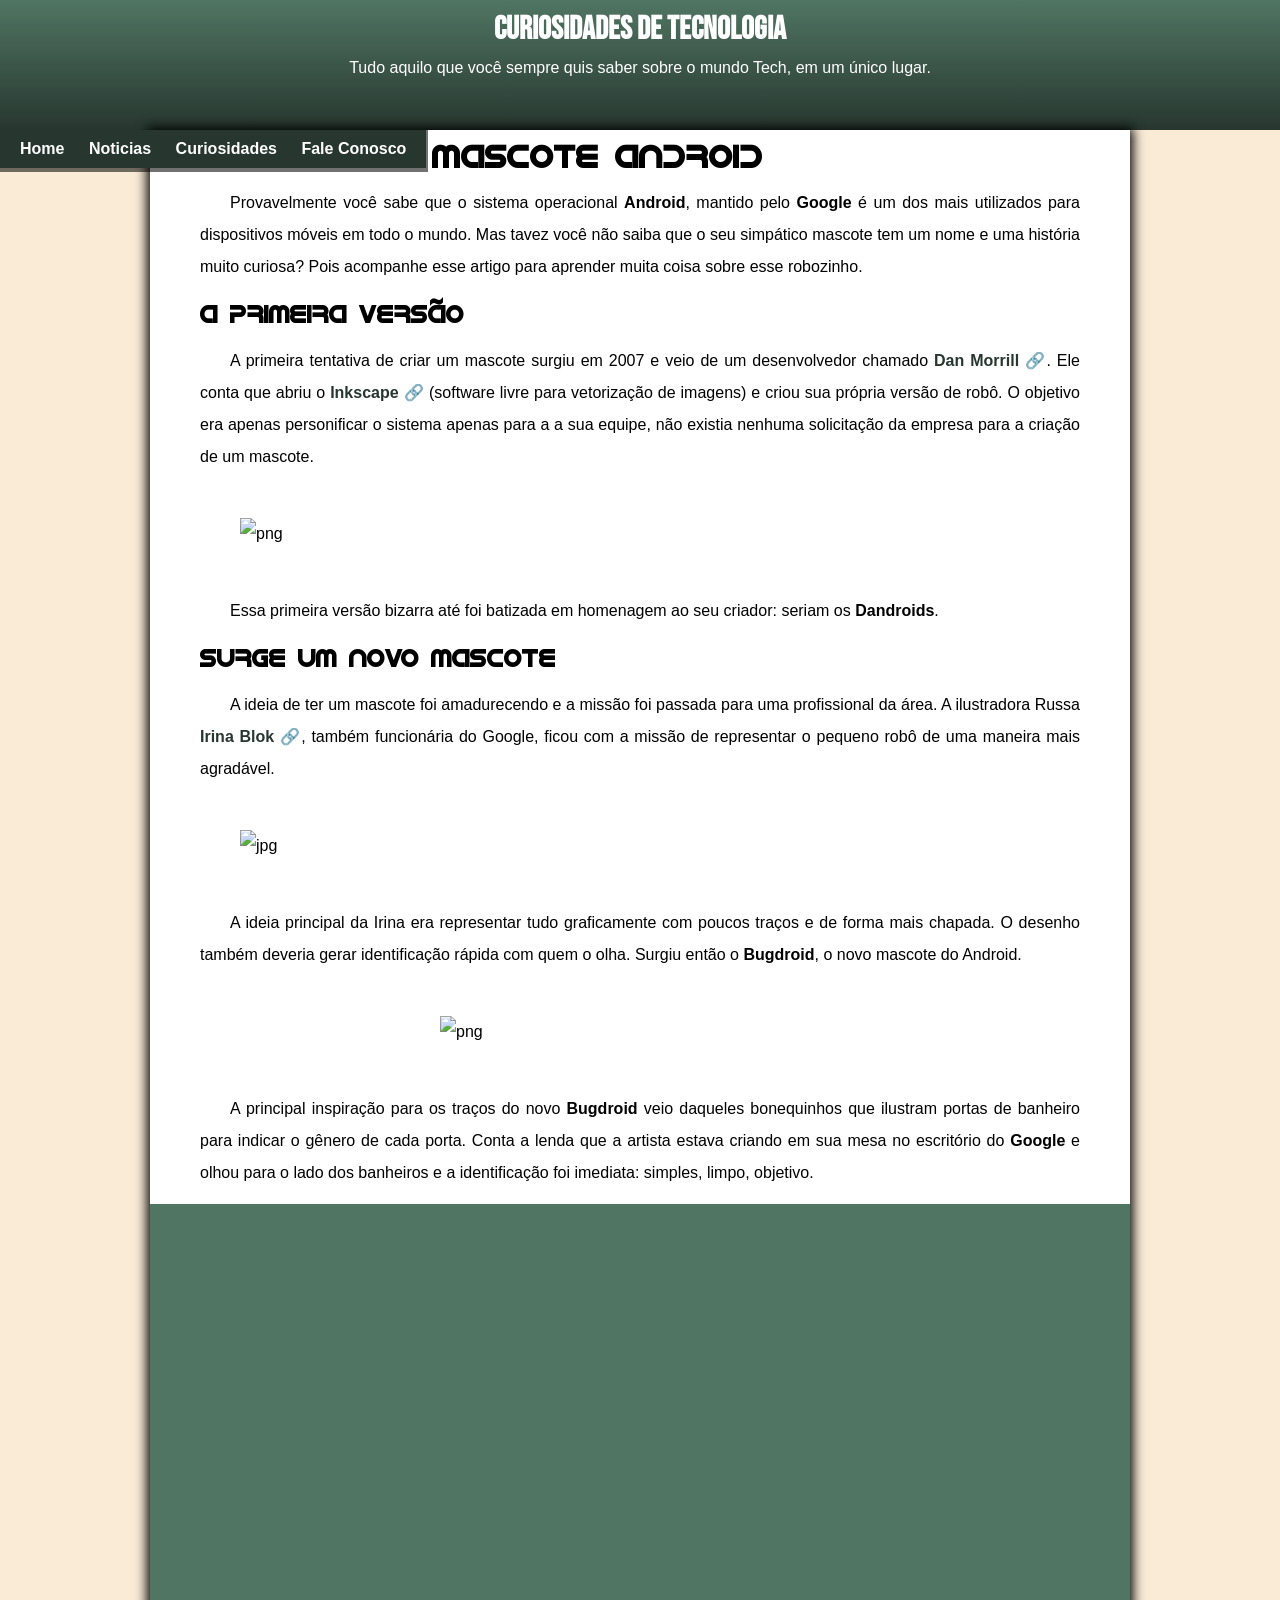
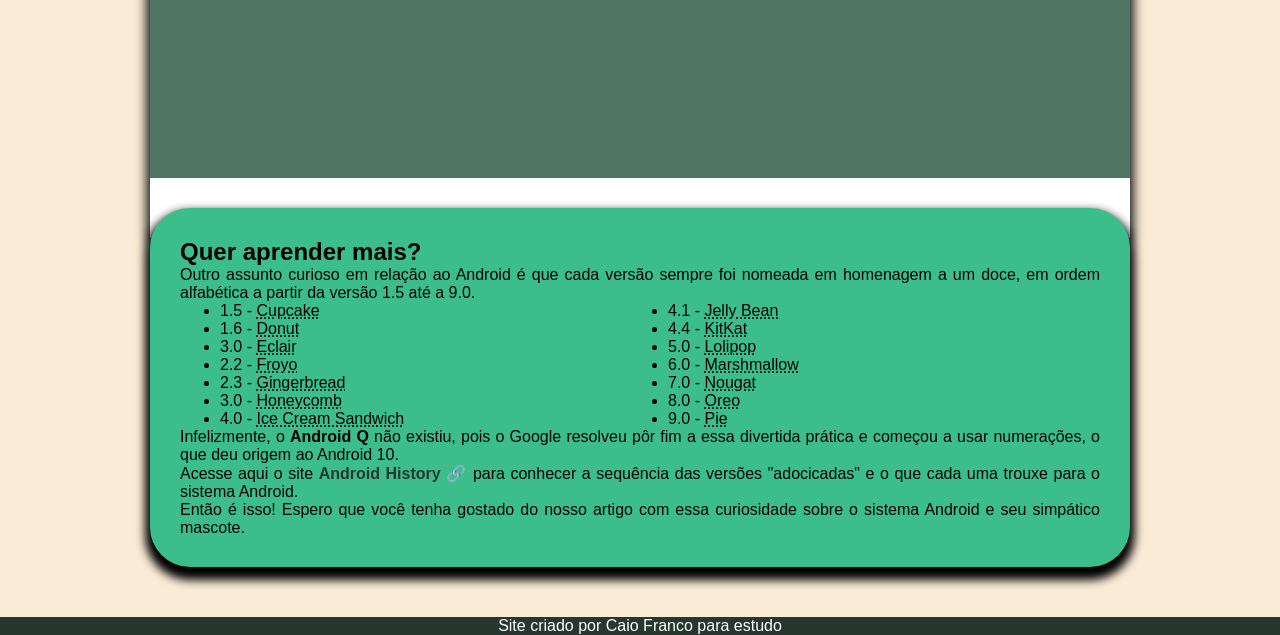
==== index.html @ 75b54a05 "att-to-index" ====
<!DOCTYPE html>
<html lang="pt-br">
<head>
    <meta charset="UTF-8">
    <meta name="viewport" content="width=device-width, initial-scale=1.0">
    <title>Como surgiu o mascote do Android</title>
    <link rel="shortcut icon" href="favicon.ico" type="image/x-icon">
    <link rel="stylesheet" href="estilo/style.css">

</head>
<body>
    <a href=""></a>
    <header>
        <h1>CURIOSIDADES DE TECNOLOGIA</h1>
        
        <p>Tudo aquilo que você sempre quis saber sobre o mundo Tech, em um único lugar.</p>

        
    </header>

    <nav>
        <a href="#">Home</a>
        <a href="#">Noticias</a>
        <a href="#">Curiosidades</a>
        <a href="#">Fale Conosco</a>
    </nav>

    <main>
        <h1>HISTÓRIA DO MASCOTE ANDROID</h1>

        <p>Provavelmente você sabe que o sistema operacional <strong>Android</strong>, mantido pelo <strong>Google</strong> é um dos mais utilizados para dispositivos móveis em todo o mundo. Mas tavez você não saiba que o seu simpático mascote tem um nome e uma história muito curiosa? Pois acompanhe esse artigo para aprender muita coisa sobre esse robozinho.</p>

        <h2>A PRIMEIRA VERSÃO</h2>

        <p>A primeira tentativa de criar um mascote surgiu em 2007 e veio de um desenvolvedor chamado <a href="https://androidcommunity.com/dan-morrill-shows-us-the-android-mascot-that-almost-was-20130103/" target="_blank">Dan Morrill &#x1F517</a>. Ele conta que abriu o <a href="https://inkscape.org/pt-br/" target="_blank">Inkscape &#x1F517</a> (software livre para vetorização de imagens) e criou sua própria versão de robô. O objetivo era apenas personificar o sistema apenas para a a sua equipe, não existia nenhuma solicitação da empresa para a criação de um mascote.</p>

        <img id="dandroid" src="dan-droids.png" alt="png">
        <p>Essa primeira versão bizarra até foi batizada em homenagem ao seu criador: seriam os <strong>Dandroids</strong>.</p>

        <h2>SURGE UM NOVO MASCOTE</h2>

        <p>A ideia de ter um mascote foi amadurecendo e a missão foi passada para uma profissional da área. A ilustradora Russa <a href="https://www.irinablok.com/" target="_blank">Irina Blok &#x1F517</a>, também funcionária do Google, ficou com a missão de representar o pequeno robô de uma maneira mais agradável.</p>

        <img id="irina" src="irina-blok.jpg" alt="jpg">

        <p>A ideia principal da Irina era representar tudo graficamente com poucos traços e de forma mais chapada. O desenho também deveria gerar identificação rápida com quem o olha. Surgiu então o <strong>Bugdroid</strong>, o novo mascote do Android.</p>

        <img id="bugdroid" src="bugdroid.png" alt="png">

        <p>A principal inspiração para os traços do novo <strong>Bugdroid</strong> veio daqueles bonequinhos que ilustram portas de banheiro para indicar o gênero de cada porta. Conta a lenda que a artista estava criando em sua mesa no escritório do <strong>Google</strong> e olhou para o lado dos banheiros e a identificação foi imediata: simples, limpo, objetivo.</p>

        <div class="video">
            <iframe width="560" height="315" src="https://www.youtube.com/embed/l2UDgpLz20M?si=P1Lf-jUc2yl-csrR" title="YouTube video player" frameborder="0" allow="accelerometer; autoplay; clipboard-write; encrypted-media; gyroscope; picture-in-picture; web-share" allowfullscreen></iframe>
        </div>

    </main>

    <aside>
       
        <h1>Quer aprender mais?</h1>

        <p>Outro assunto curioso em relação ao Android é que cada versão sempre foi nomeada em homenagem a um doce, em ordem alfabética a partir da versão 1.5 até a 9.0.</p>

        
        <ul>
            <li>1.5 - <abbr title="Bolo de Copo">Cupcake</abbr></li>
            <li>1.6 - <abbr title="Rosquinha">Donut</abbr></li>
            <li>3.0 - <abbr title="Bomba">Eclair</abbr></li>
            <li>2.2 - <abbr title="Iogurte Congelado">Froyo</abbr></li>
            <li>2.3 - <abbr title="Biscoito de Gengibre">Gingerbread</abbr></li>
            <li>3.0 - <abbr title="Favo de Mel">Honeycomb</abbr></li>
            <li>4.0 - <abbr title="Sanduiche de Sorvete">Ice Cream Sandwich</abbr></li>
            <li>4.1 - <abbr title="Jujuba">Jelly Bean</abbr></li>
            <li>4.4 - <abbr title="KitKat">KitKat</abbr></li>
            <li>5.0 - <abbr title="Pirulito">Lolipop</abbr></li>
            <li>6.0 - <abbr title="Marshmallow">Marshmallow</abbr></li>
            <li>7.0 - <abbr title="Torrone">Nougat</abbr></li>
            <li>8.0 - <abbr title="Oreo">Oreo</abbr></li>
            <li>9.0 - <abbr title="Torta">Pie</abbr></li>
        </ul>

        <p>Infelizmente, o <strong>Android Q</strong> não existiu, pois o Google resolveu pôr fim a essa divertida prática e começou a usar numerações, o que deu origem ao Android 10.
        </p>

        <p>Acesse aqui o site <a href="https://www.android.com/intl/en_uk/" target="_blank">Android History &#x1F517</a> para conhecer a sequência das versões "adocicadas" e o que cada uma trouxe para o sistema Android.</p>
        
    

        <p>Então é isso! Espero que você tenha gostado do nosso artigo com essa curiosidade sobre o sistema Android e seu simpático mascote.</p>
    </aside>

    <footer id="criador">
        <p>Site criado por Caio Franco para estudo</p>
    </footer>
</body>
</html>
---- estilo/style.css ----
@charset "UTF-8";


@import url('https://fonts.googleapis.com/css2?family=Bebas+Neue&display=swap');
@font-face {
    font-family: 'idroid';
    src: url(../fontes/IDroid.otf);
}

:root{
    --cor00: #3BBD8C;
    --cor01: #51A87D;
    --cor02: #507563;
    --cor03: #3A423E;
    --cor04: #27372F;
    --cor05: #faebd7;

    --fonte-padrao: Arial, Verdana, Helvetica, sans-serif;
    --fonte-destaque: 'Bebas Neue', 'cursive';
    --fonte-android: 'idroid', 'cursive';
}

*{
    margin: 0px;
    padding: 0px;
}

body{
    background-color: #faebd7;
    margin: auto;
    font-family: var(--fonte-padrao);
}

header{
    background: linear-gradient(#507563, #27372F);
    margin: 0px;
    padding: 0px;
    height: 130px;
    width: 100%;
    
}

header>h1{
    color: white;
    margin-top: 0px;
    padding: 10px;
    font-family: var(--fonte-destaque);
    text-align: center;
}

header>p{
    color: white;
    text-align: center;
}

nav{
    
    padding: 10px; 
    margin: 0px;           
    text-align: left;
    background-color: #27372F;
    box-shadow: 0px 2px 0px 2px rgba(0, 0, 0, 0.556);
    position: fixed;
}

nav > a{  
    text-decoration: none;  
    color: white;
    font-weight: bolder;
    padding: 10px;                     
               
}

nav > a:hover{    
    background-color: var(--cor01);
    color: var(--cor04);
    border-radius: 10%;
    transition-duration: .5s;
}

main{
    padding: 10px 50px 30px 50px;
    margin: 0px 150px 0px 150px;
    
    background-color: white;
    box-shadow: 0px 1px 11px 3px black;
    font-size: 1em;
    line-height: 2em;
}

p>a{
    
    color: #27372F;
    text-decoration: none;
    font-weight: bolder;
}

p>a:hover{
    background-color: rgba(0, 0, 0, 0.433);
    color: var(--cor05);
    padding: 2px 6px;
}

main>h1{   
    
    font-family: var(--fonte-android);
}

main>h2{
    
    font-family: 'idroid', Courier, sans-serif;
}

main>p{
    text-indent: 30px;
    margin: 15px 0px;
    text-align: justify;
}

div.video{
    background-color: var(--cor02);    
    margin: 0px -50px 30px -50px;
    padding: 20px;
    padding-bottom: 63%;
    position: relative;
}
div.video > iframe{
    position: absolute;
    top: 5%;
    left: 5%;
    width: 90%;
    height: 90%;
}

#dandroid{
    display: block;
    margin: auto;
}

#irina{
    display: block;
    margin: auto;
}

#bugdroid{
    display: block;
    margin: auto;
    max-width: 400px;
    width: 100%;
}


img{
    padding: 30px;
    max-width: 800px;
    width: 100%;
}

aside{
    background-color: #3BBD8C;    
    margin: -30px 150px 50px 150px;
    padding: 30px;
    border-radius: 40px;
    box-shadow: 0px 8px 10px 5px black;
    text-align: justify;
}

ul{
    padding-left: 40px;
    columns: 2;
}

footer{
    background-color: #27372F;
    color: white;
    text-align: center;
    padding-bottom: 0px ;
    margin-bottom: 0px;
}

footer>p{
    margin-bottom: 0px;
}
 
img{
    max-width: 800px;
    width: 100%;
}
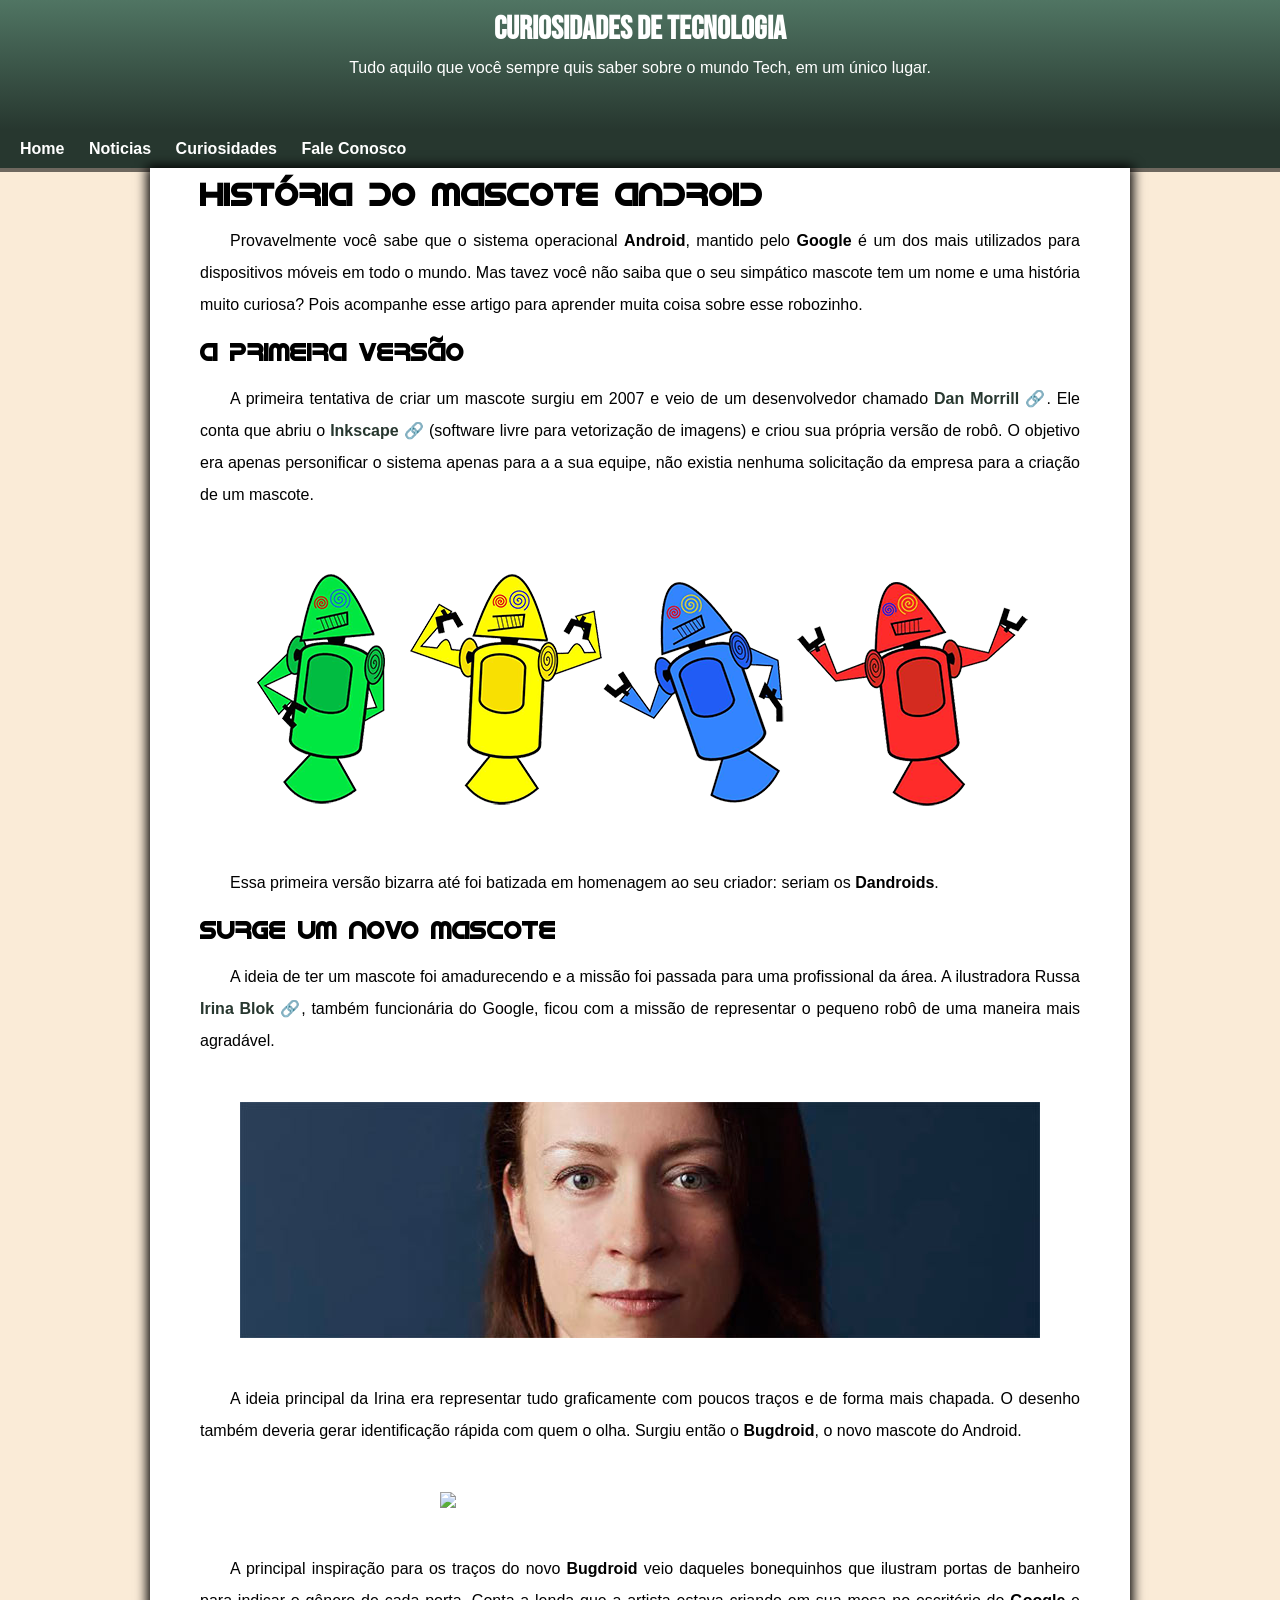
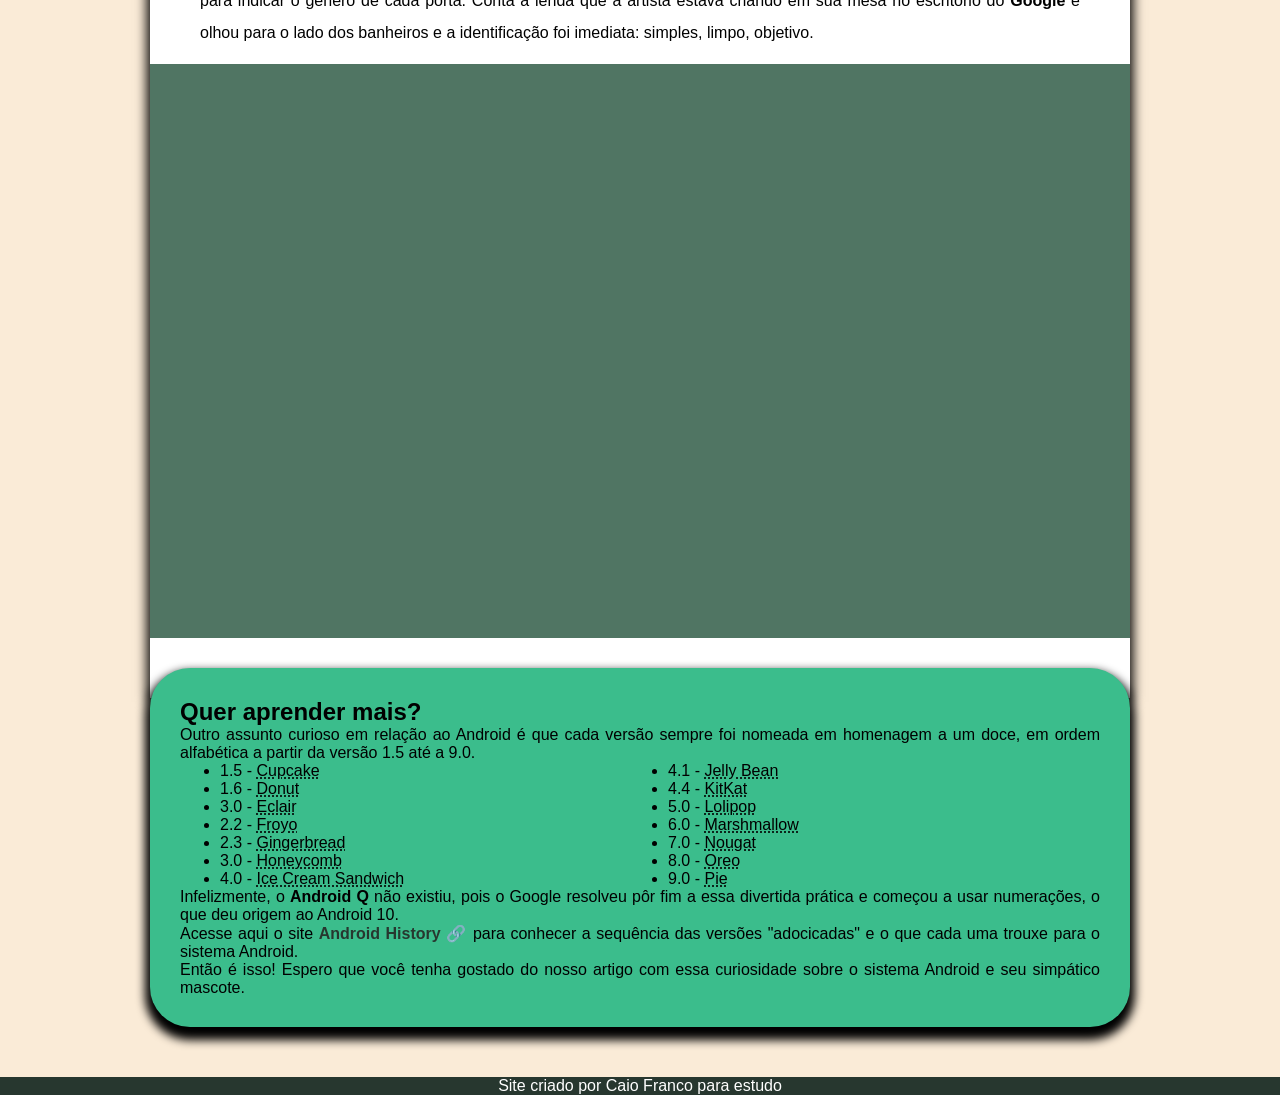
==== commit bde0c843: "att-imagens" ====
--- a/index.html
+++ b/index.html
@@ -4,7 +4,7 @@
     <meta charset="UTF-8">
     <meta name="viewport" content="width=device-width, initial-scale=1.0">
     <title>Como surgiu o mascote do Android</title>
-    <link rel="shortcut icon" href="favicon.ico" type="image/x-icon">
+    <link rel="shortcut icon" href="imagens/favicon.ico" type="image/x-icon">
     <link rel="stylesheet" href="estilo/style.css">
 
 </head>
@@ -34,18 +34,18 @@
 
         <p>A primeira tentativa de criar um mascote surgiu em 2007 e veio de um desenvolvedor chamado <a href="https://androidcommunity.com/dan-morrill-shows-us-the-android-mascot-that-almost-was-20130103/" target="_blank">Dan Morrill &#x1F517</a>. Ele conta que abriu o <a href="https://inkscape.org/pt-br/" target="_blank">Inkscape &#x1F517</a> (software livre para vetorização de imagens) e criou sua própria versão de robô. O objetivo era apenas personificar o sistema apenas para a a sua equipe, não existia nenhuma solicitação da empresa para a criação de um mascote.</p>
 
-        <img id="dandroid" src="dan-droids.png" alt="png">
+        <img id="dandroid" src="imagens/dan-droids.png" alt="png">
         <p>Essa primeira versão bizarra até foi batizada em homenagem ao seu criador: seriam os <strong>Dandroids</strong>.</p>
 
         <h2>SURGE UM NOVO MASCOTE</h2>
 
         <p>A ideia de ter um mascote foi amadurecendo e a missão foi passada para uma profissional da área. A ilustradora Russa <a href="https://www.irinablok.com/" target="_blank">Irina Blok &#x1F517</a>, também funcionária do Google, ficou com a missão de representar o pequeno robô de uma maneira mais agradável.</p>
 
-        <img id="irina" src="irina-blok.jpg" alt="jpg">
+        <img id="irina" src="imagens/irina-blok.jpg" alt="jpg">
 
         <p>A ideia principal da Irina era representar tudo graficamente com poucos traços e de forma mais chapada. O desenho também deveria gerar identificação rápida com quem o olha. Surgiu então o <strong>Bugdroid</strong>, o novo mascote do Android.</p>
 
-        <img id="bugdroid" src="bugdroid.png" alt="png">
+        <img id="bugdroid" src="imagens/bugdroid.png alt="png">
 
         <p>A principal inspiração para os traços do novo <strong>Bugdroid</strong> veio daqueles bonequinhos que ilustram portas de banheiro para indicar o gênero de cada porta. Conta a lenda que a artista estava criando em sua mesa no escritório do <strong>Google</strong> e olhou para o lado dos banheiros e a identificação foi imediata: simples, limpo, objetivo.</p>
 
--- a/estilo/style.css
+++ b/estilo/style.css
@@ -60,7 +60,7 @@
     text-align: left;
     background-color: #27372F;
     box-shadow: 0px 2px 0px 2px rgba(0, 0, 0, 0.556);
-    position: fixed;
+    
 }
 
 nav > a{  
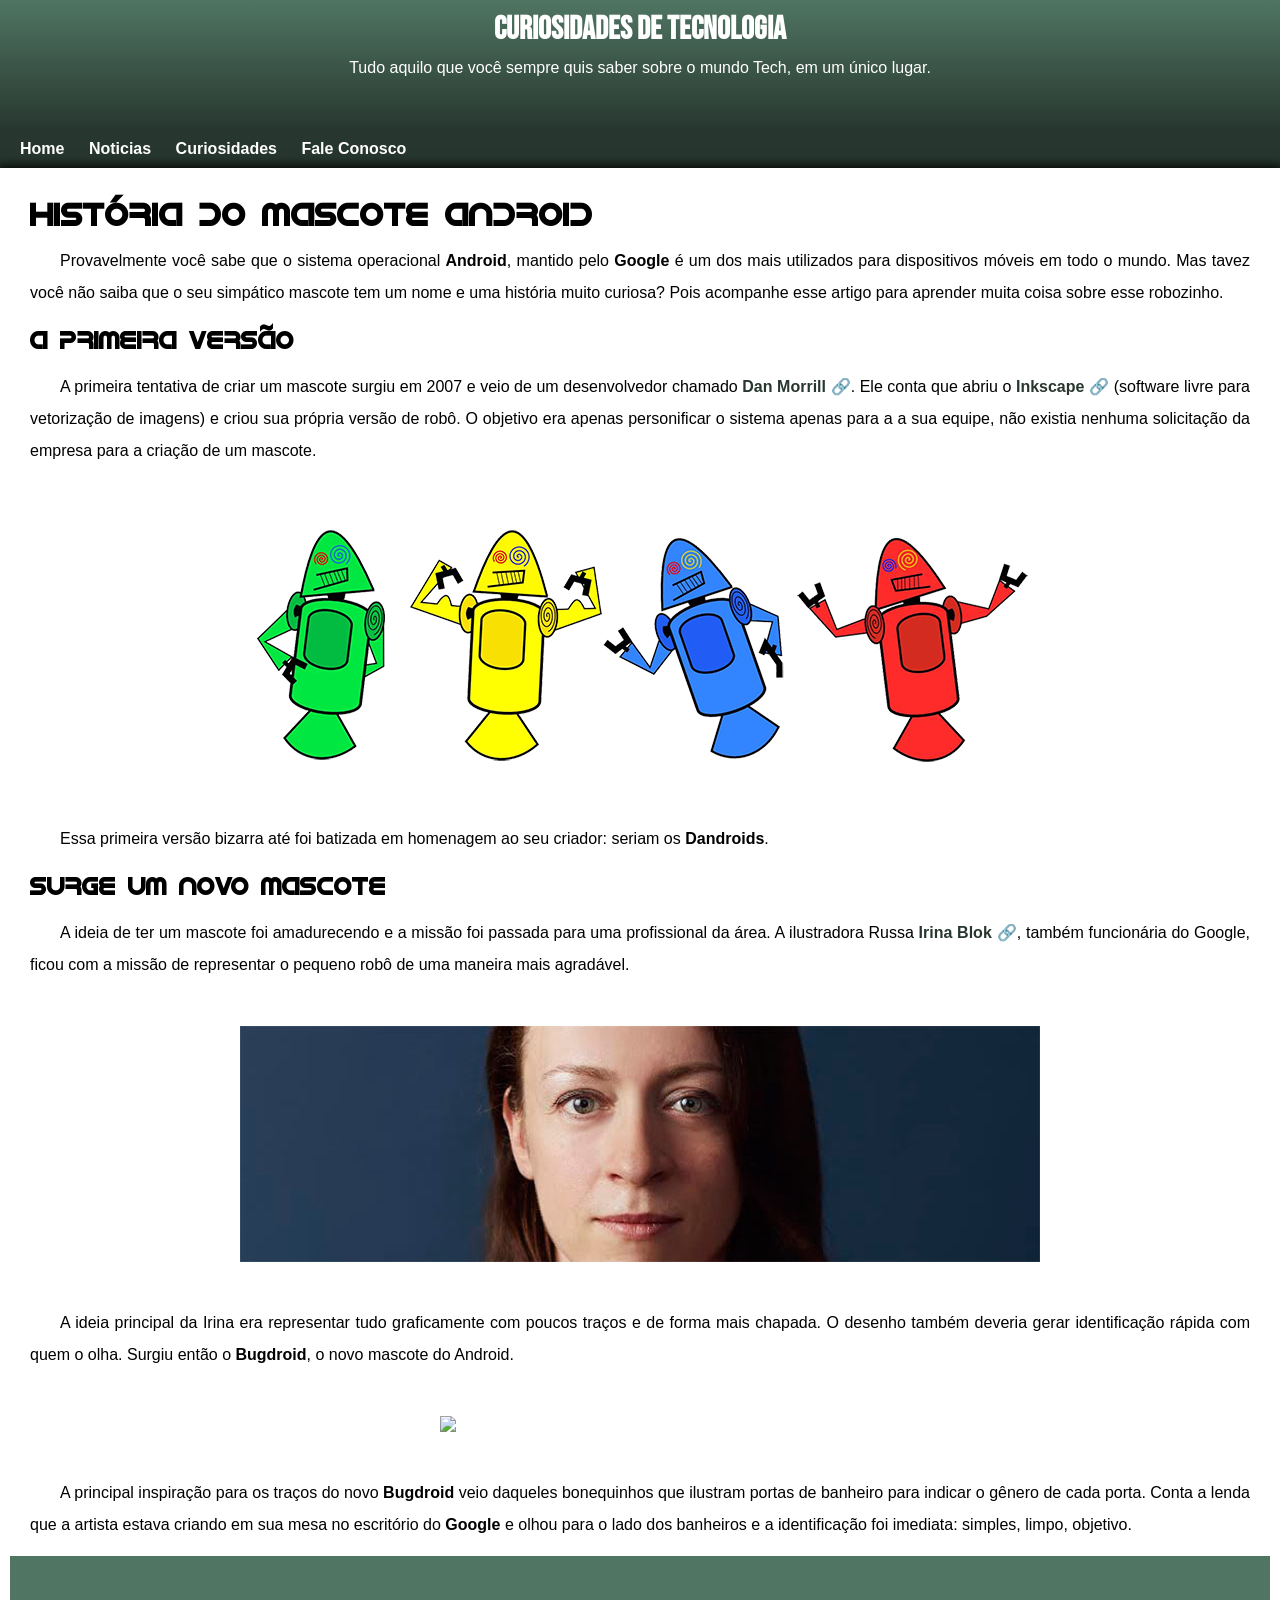
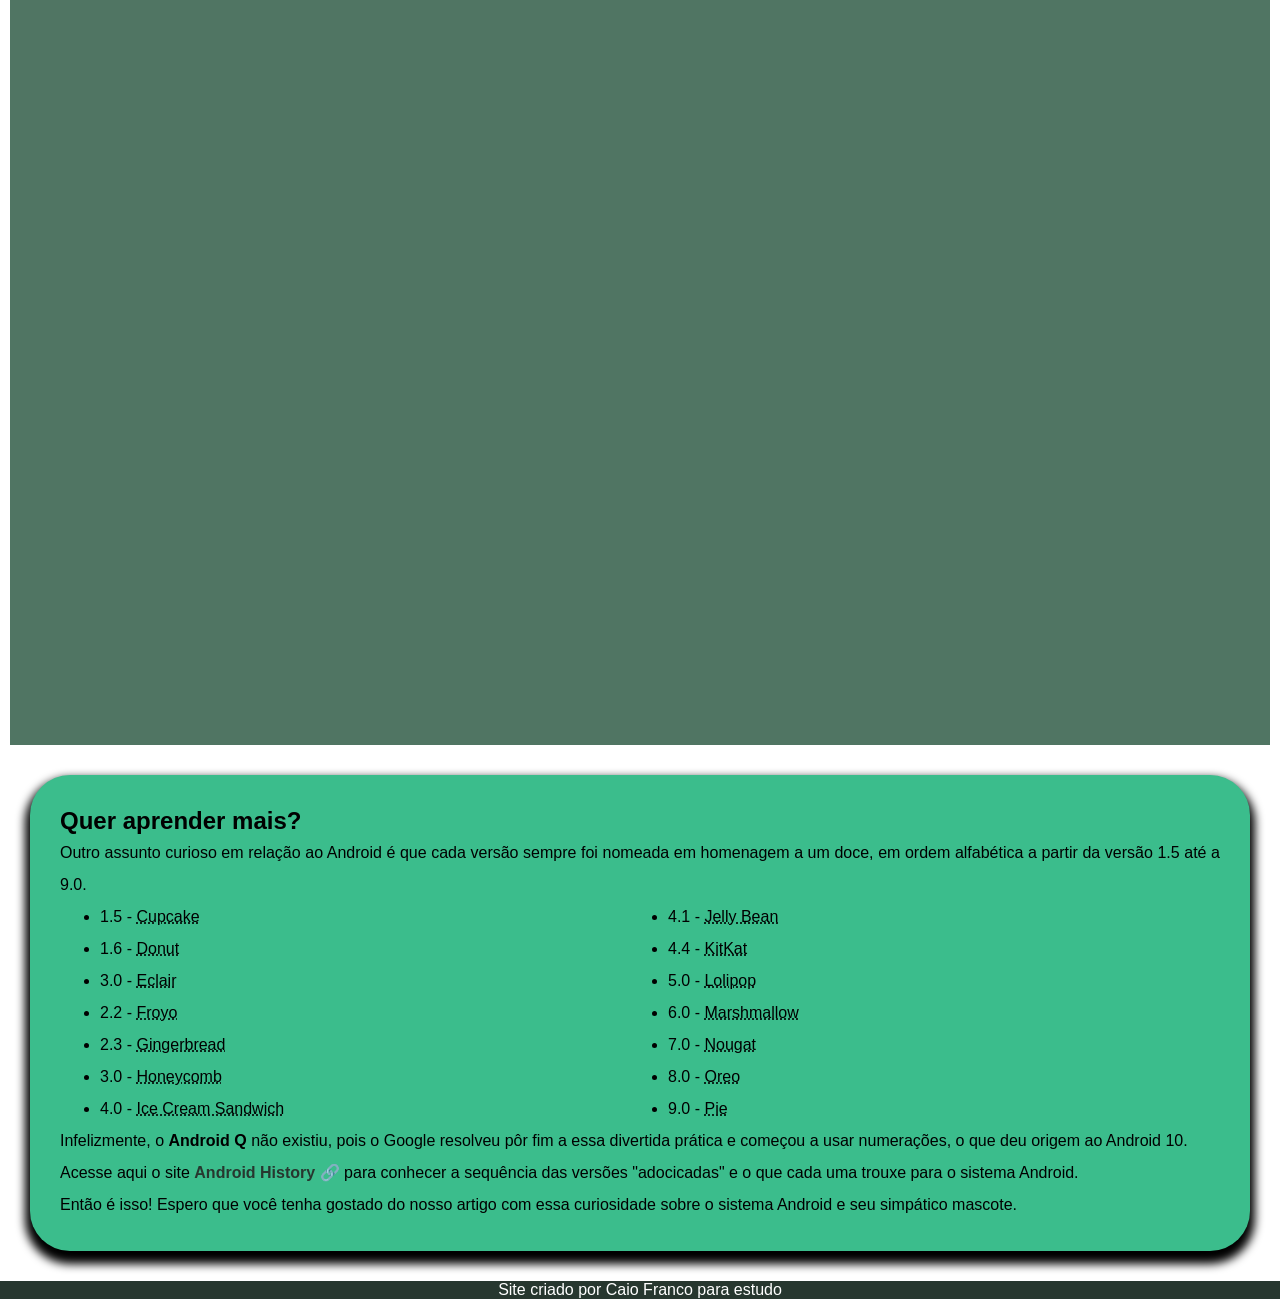
==== commit 859bd5e6: "att-responsividade" ====
--- a/index.html
+++ b/index.html
@@ -53,42 +53,41 @@
             <iframe width="560" height="315" src="https://www.youtube.com/embed/l2UDgpLz20M?si=P1Lf-jUc2yl-csrR" title="YouTube video player" frameborder="0" allow="accelerometer; autoplay; clipboard-write; encrypted-media; gyroscope; picture-in-picture; web-share" allowfullscreen></iframe>
         </div>
 
-    </main>
-
-    <aside>
+        <aside>
        
-        <h1>Quer aprender mais?</h1>
-
-        <p>Outro assunto curioso em relação ao Android é que cada versão sempre foi nomeada em homenagem a um doce, em ordem alfabética a partir da versão 1.5 até a 9.0.</p>
-
-        
-        <ul>
-            <li>1.5 - <abbr title="Bolo de Copo">Cupcake</abbr></li>
-            <li>1.6 - <abbr title="Rosquinha">Donut</abbr></li>
-            <li>3.0 - <abbr title="Bomba">Eclair</abbr></li>
-            <li>2.2 - <abbr title="Iogurte Congelado">Froyo</abbr></li>
-            <li>2.3 - <abbr title="Biscoito de Gengibre">Gingerbread</abbr></li>
-            <li>3.0 - <abbr title="Favo de Mel">Honeycomb</abbr></li>
-            <li>4.0 - <abbr title="Sanduiche de Sorvete">Ice Cream Sandwich</abbr></li>
-            <li>4.1 - <abbr title="Jujuba">Jelly Bean</abbr></li>
-            <li>4.4 - <abbr title="KitKat">KitKat</abbr></li>
-            <li>5.0 - <abbr title="Pirulito">Lolipop</abbr></li>
-            <li>6.0 - <abbr title="Marshmallow">Marshmallow</abbr></li>
-            <li>7.0 - <abbr title="Torrone">Nougat</abbr></li>
-            <li>8.0 - <abbr title="Oreo">Oreo</abbr></li>
-            <li>9.0 - <abbr title="Torta">Pie</abbr></li>
-        </ul>
-
-        <p>Infelizmente, o <strong>Android Q</strong> não existiu, pois o Google resolveu pôr fim a essa divertida prática e começou a usar numerações, o que deu origem ao Android 10.
-        </p>
-
-        <p>Acesse aqui o site <a href="https://www.android.com/intl/en_uk/" target="_blank">Android History &#x1F517</a> para conhecer a sequência das versões "adocicadas" e o que cada uma trouxe para o sistema Android.</p>
+            <h1>Quer aprender mais?</h1>
+    
+            <p>Outro assunto curioso em relação ao Android é que cada versão sempre foi nomeada em homenagem a um doce, em ordem alfabética a partir da versão 1.5 até a 9.0.</p>
+    
+            
+            <ul>
+                <li>1.5 - <abbr title="Bolo de Copo">Cupcake</abbr></li>
+                <li>1.6 - <abbr title="Rosquinha">Donut</abbr></li>
+                <li>3.0 - <abbr title="Bomba">Eclair</abbr></li>
+                <li>2.2 - <abbr title="Iogurte Congelado">Froyo</abbr></li>
+                <li>2.3 - <abbr title="Biscoito de Gengibre">Gingerbread</abbr></li>
+                <li>3.0 - <abbr title="Favo de Mel">Honeycomb</abbr></li>
+                <li>4.0 - <abbr title="Sanduiche de Sorvete">Ice Cream Sandwich</abbr></li>
+                <li>4.1 - <abbr title="Jujuba">Jelly Bean</abbr></li>
+                <li>4.4 - <abbr title="KitKat">KitKat</abbr></li>
+                <li>5.0 - <abbr title="Pirulito">Lolipop</abbr></li>
+                <li>6.0 - <abbr title="Marshmallow">Marshmallow</abbr></li>
+                <li>7.0 - <abbr title="Torrone">Nougat</abbr></li>
+                <li>8.0 - <abbr title="Oreo">Oreo</abbr></li>
+                <li>9.0 - <abbr title="Torta">Pie</abbr></li>
+            </ul>
+    
+            <p>Infelizmente, o <strong>Android Q</strong> não existiu, pois o Google resolveu pôr fim a essa divertida prática e começou a usar numerações, o que deu origem ao Android 10.
+            </p>
+    
+            <p>Acesse aqui o site <a href="https://www.android.com/intl/en_uk/" target="_blank">Android History &#x1F517</a> para conhecer a sequência das versões "adocicadas" e o que cada uma trouxe para o sistema Android.</p>
+            
         
     
-
-        <p>Então é isso! Espero que você tenha gostado do nosso artigo com essa curiosidade sobre o sistema Android e seu simpático mascote.</p>
-    </aside>
-
+            <p>Então é isso! Espero que você tenha gostado do nosso artigo com essa curiosidade sobre o sistema Android e seu simpático mascote.</p>
+        </aside>
+    </main>
+    
     <footer id="criador">
         <p>Site criado por Caio Franco para estudo</p>
     </footer>
--- a/estilo/style.css
+++ b/estilo/style.css
@@ -79,8 +79,10 @@
 }
 
 main{
-    padding: 10px 50px 30px 50px;
-    margin: 0px 150px 0px 150px;
+    min-width: 300px;
+    max-width: 1500px;
+    margin: auto;
+    padding: 30px;
     
     background-color: white;
     box-shadow: 0px 1px 11px 3px black;
@@ -119,7 +121,7 @@
 
 div.video{
     background-color: var(--cor02);    
-    margin: 0px -50px 30px -50px;
+    margin: 0px -20px 30px -20px;
     padding: 20px;
     padding-bottom: 63%;
     position: relative;
@@ -158,7 +160,9 @@
 
 aside{
     background-color: #3BBD8C;    
-    margin: -30px 150px 50px 150px;
+    min-width: 300px;
+    max-width: 1500px;
+    margin: auto;
     padding: 30px;
     border-radius: 40px;
     box-shadow: 0px 8px 10px 5px black;
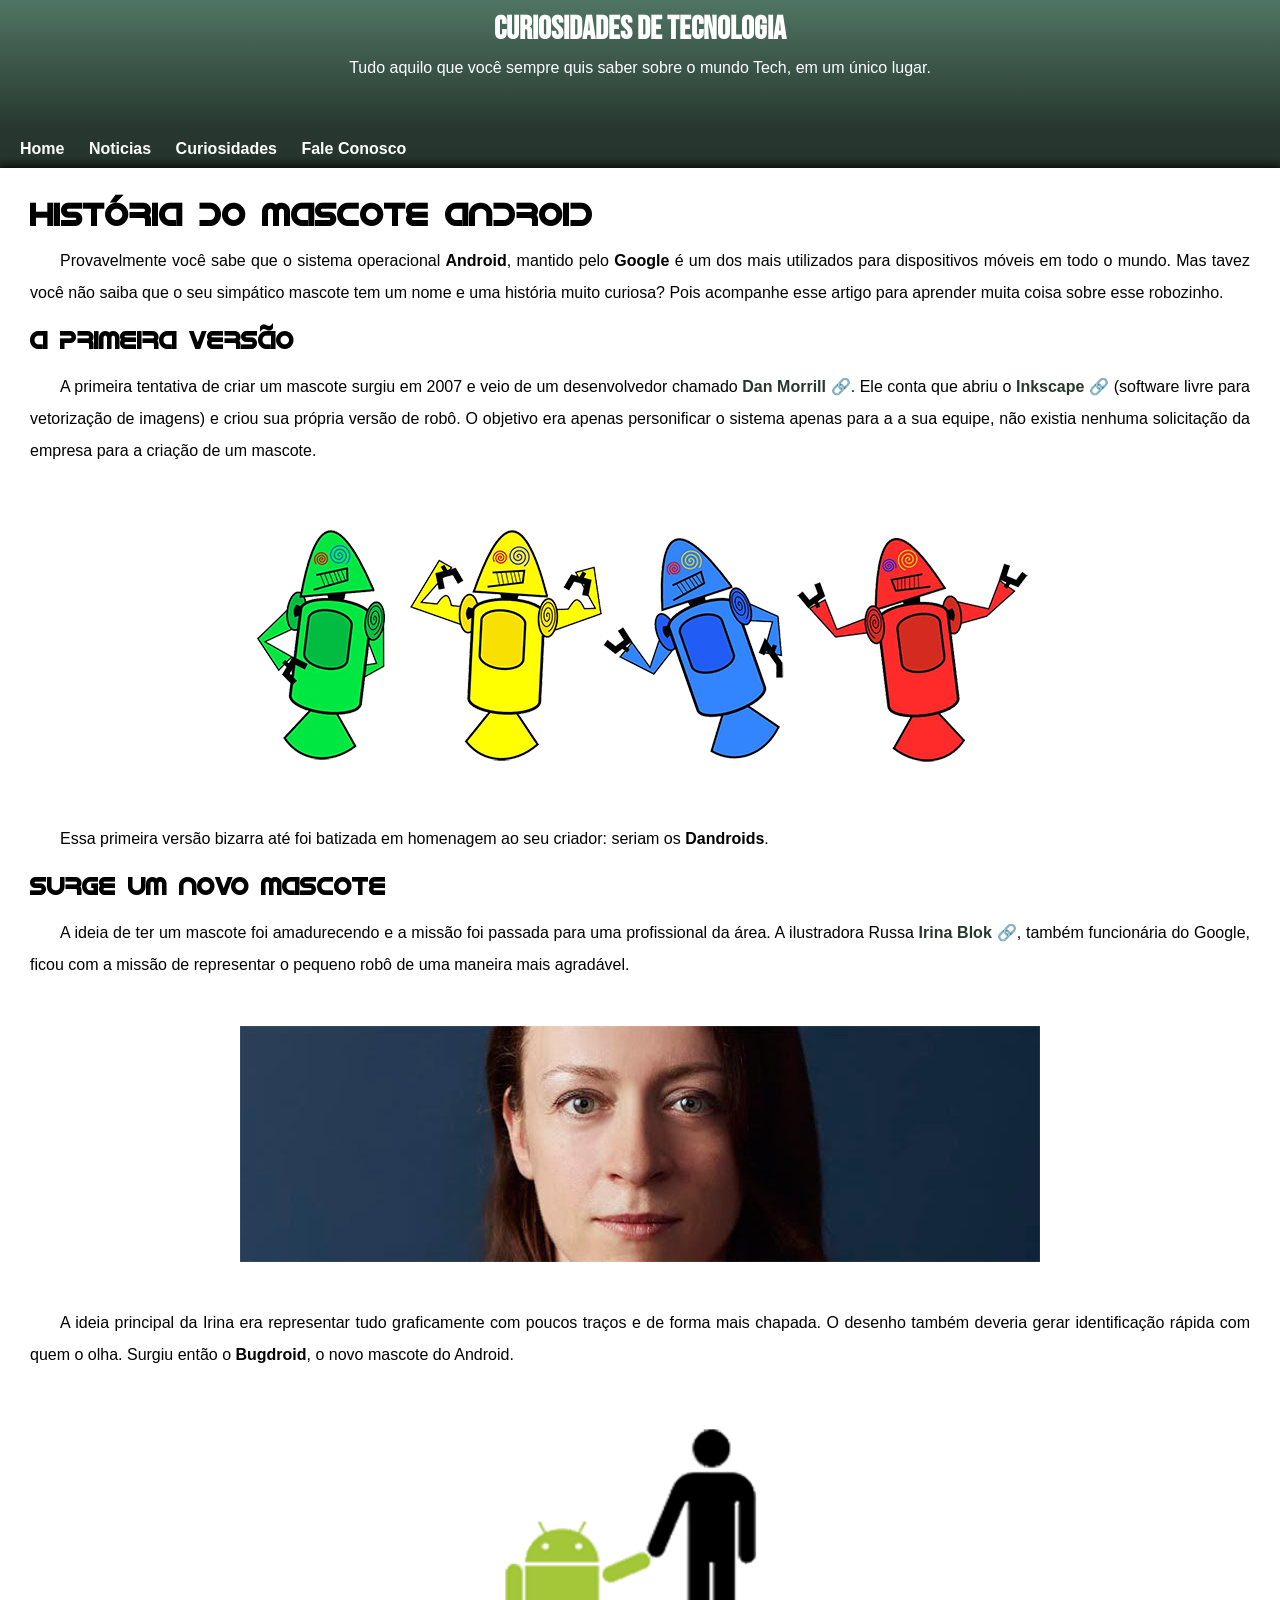
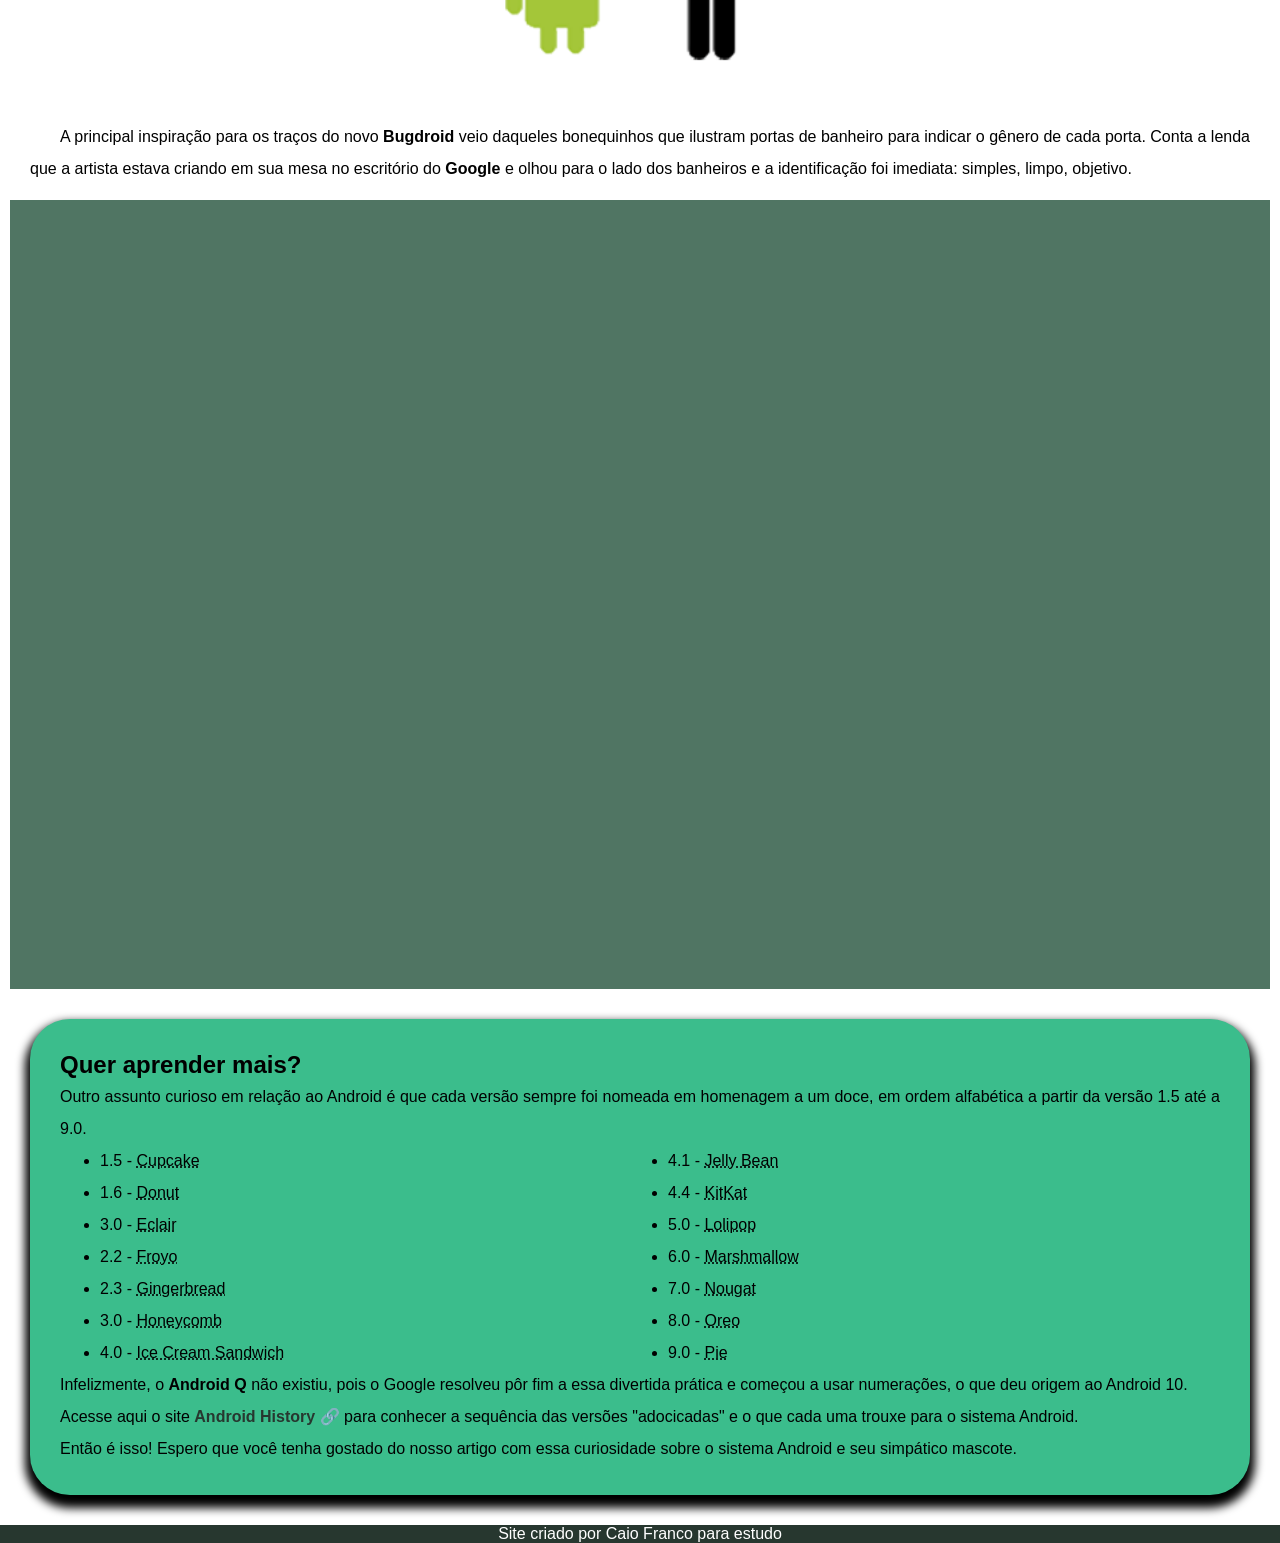
==== commit bca04030: "corrigido imagem do bugdroid" ====
--- a/index.html
+++ b/index.html
@@ -45,7 +45,7 @@
 
         <p>A ideia principal da Irina era representar tudo graficamente com poucos traços e de forma mais chapada. O desenho também deveria gerar identificação rápida com quem o olha. Surgiu então o <strong>Bugdroid</strong>, o novo mascote do Android.</p>
 
-        <img id="bugdroid" src="imagens/bugdroid.png alt="png">
+        <img id="bugdroid" src="imagens/bugdroid.png" alt="png">
 
         <p>A principal inspiração para os traços do novo <strong>Bugdroid</strong> veio daqueles bonequinhos que ilustram portas de banheiro para indicar o gênero de cada porta. Conta a lenda que a artista estava criando em sua mesa no escritório do <strong>Google</strong> e olhou para o lado dos banheiros e a identificação foi imediata: simples, limpo, objetivo.</p>
 
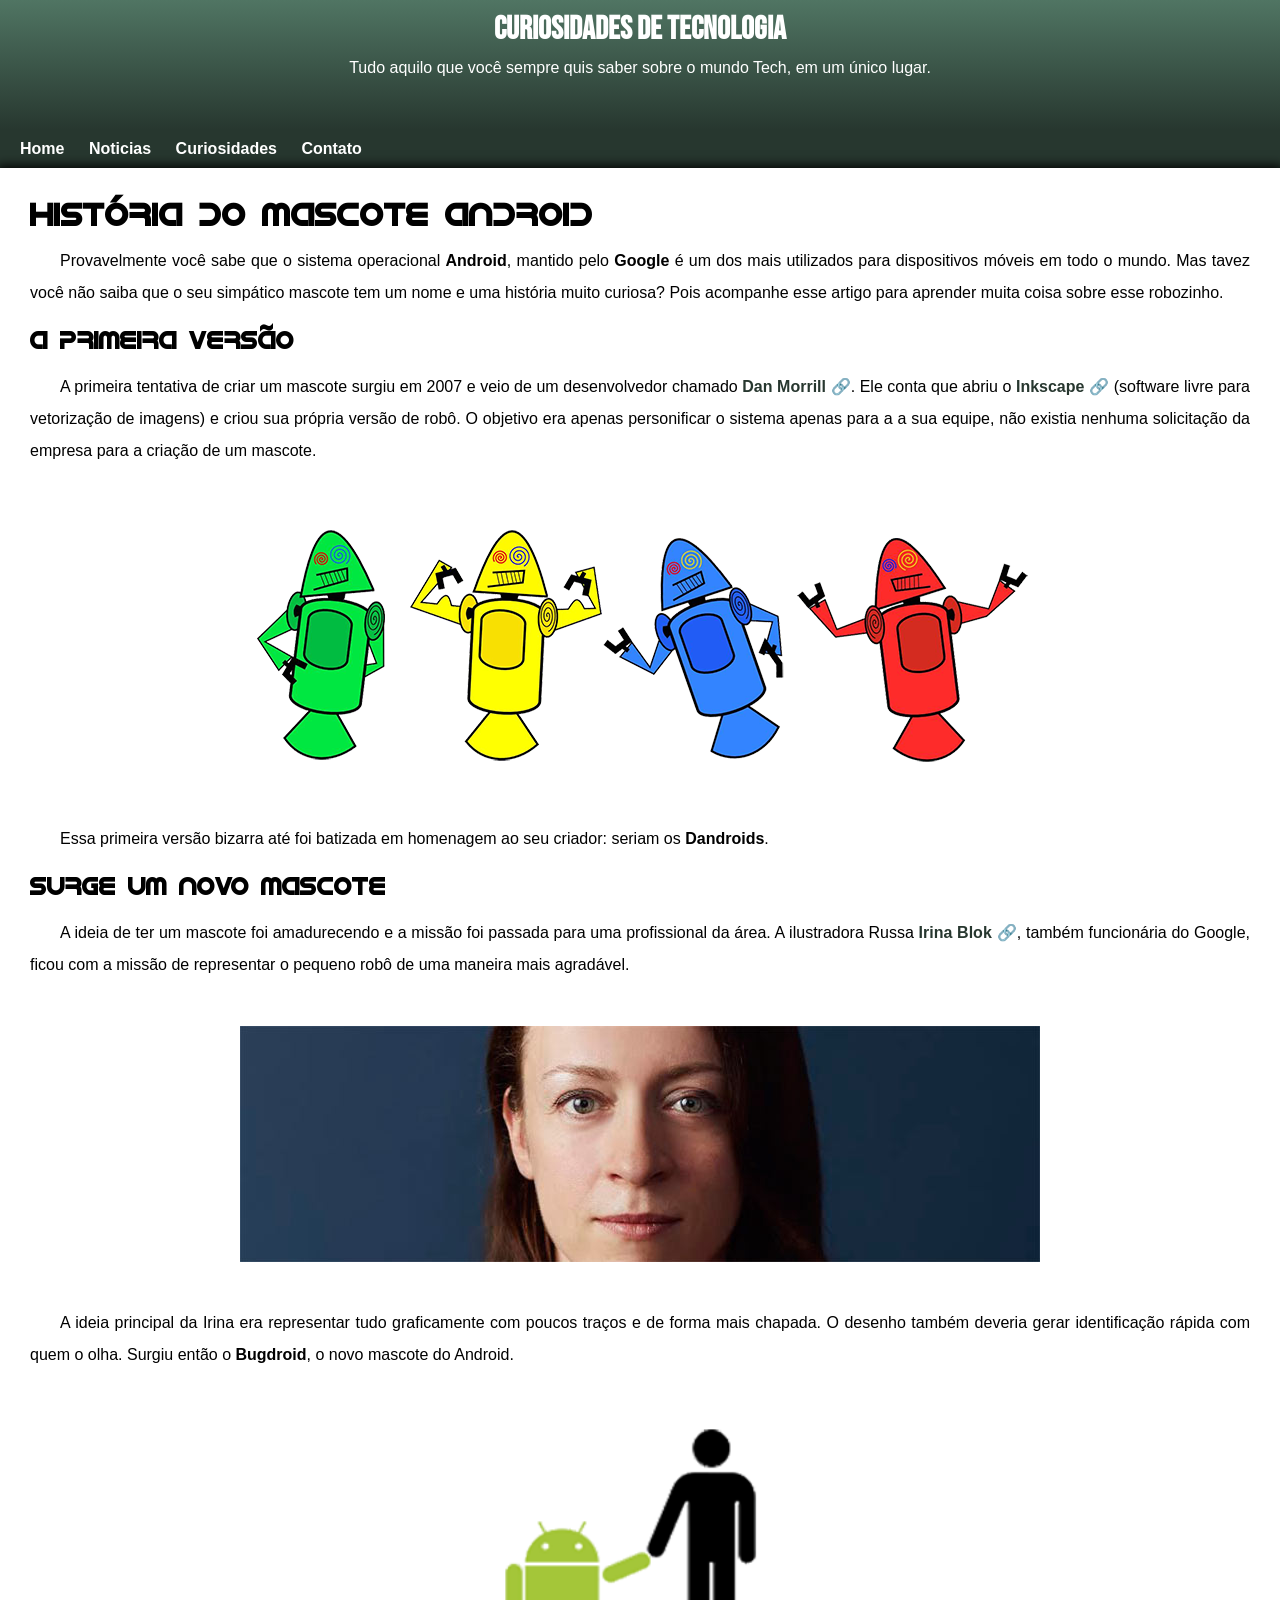
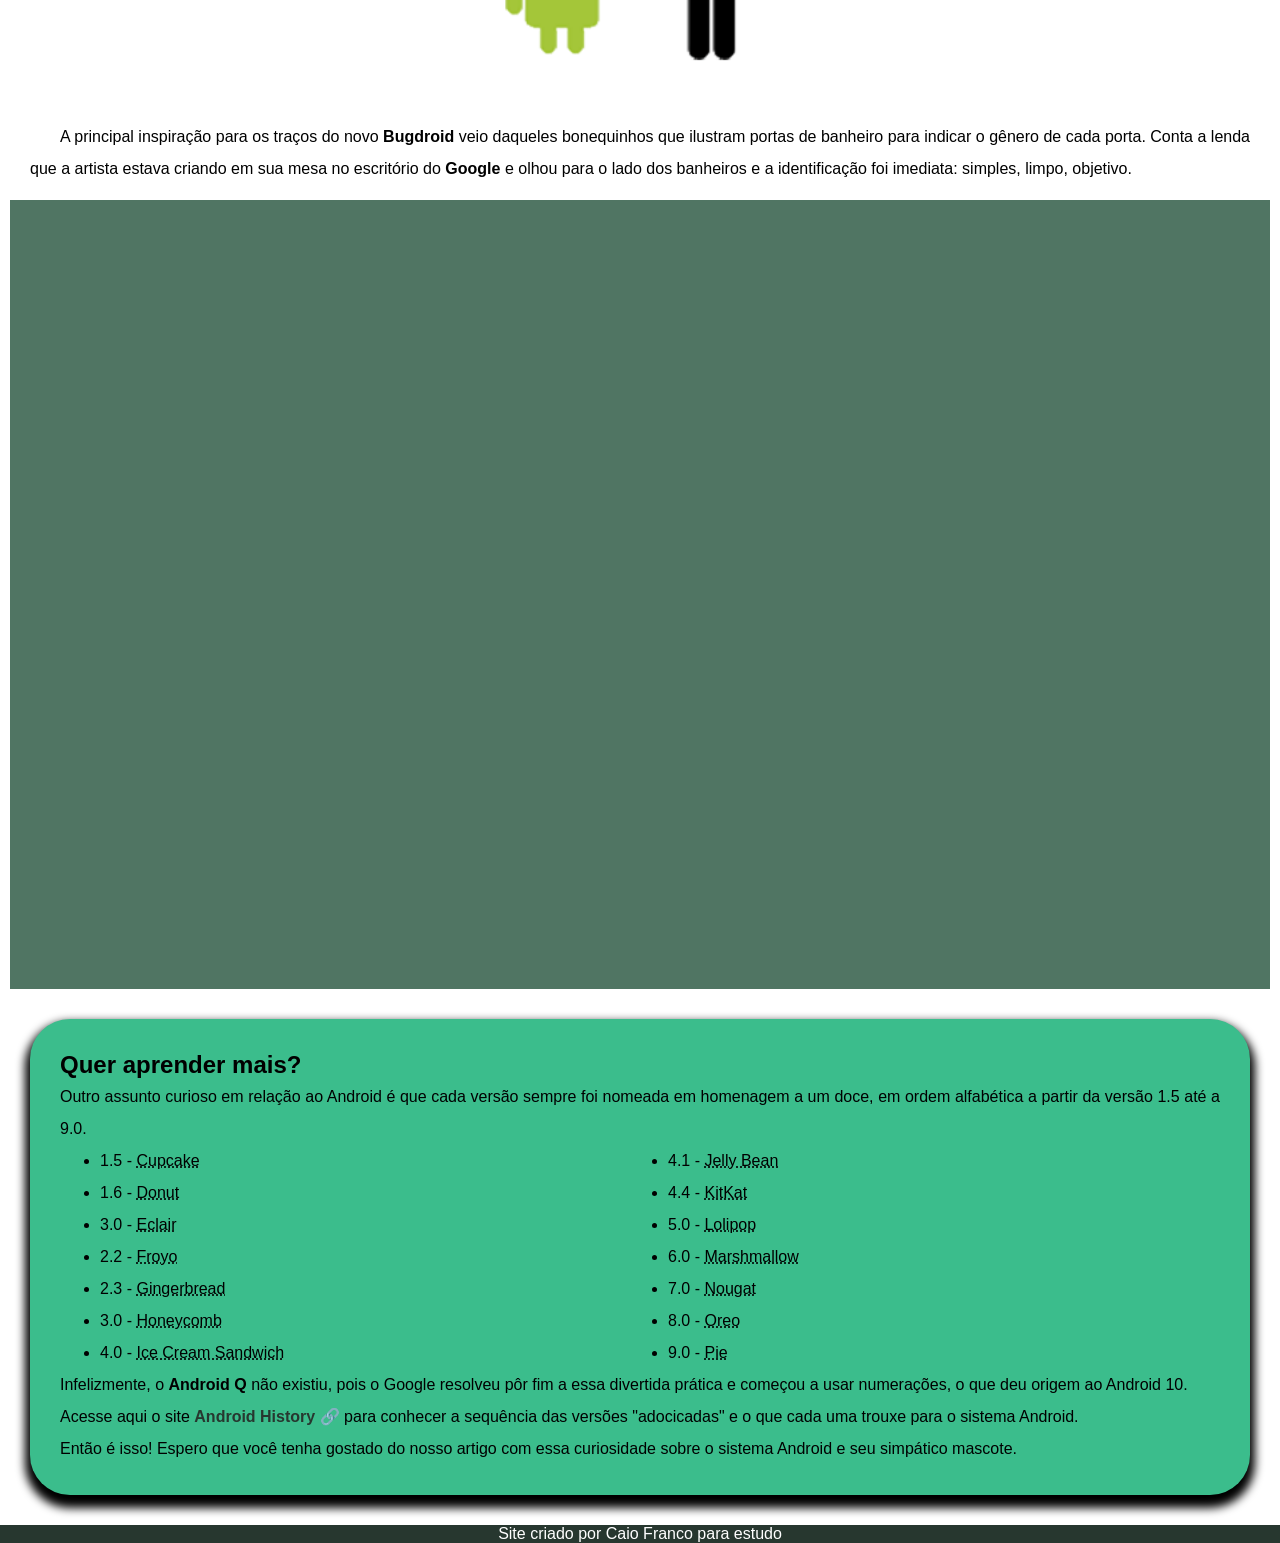
==== commit e2b77e69: "corrigido contato" ====
--- a/index.html
+++ b/index.html
@@ -22,7 +22,7 @@
         <a href="#">Home</a>
         <a href="#">Noticias</a>
         <a href="#">Curiosidades</a>
-        <a href="#">Fale Conosco</a>
+        <a href="#">Contato</a>
     </nav>
 
     <main>
--- a/estilo/style.css
+++ b/estilo/style.css
@@ -79,7 +79,7 @@
 }
 
 main{
-    min-width: 300px;
+    min-width: 400px;
     max-width: 1500px;
     margin: auto;
     padding: 30px;
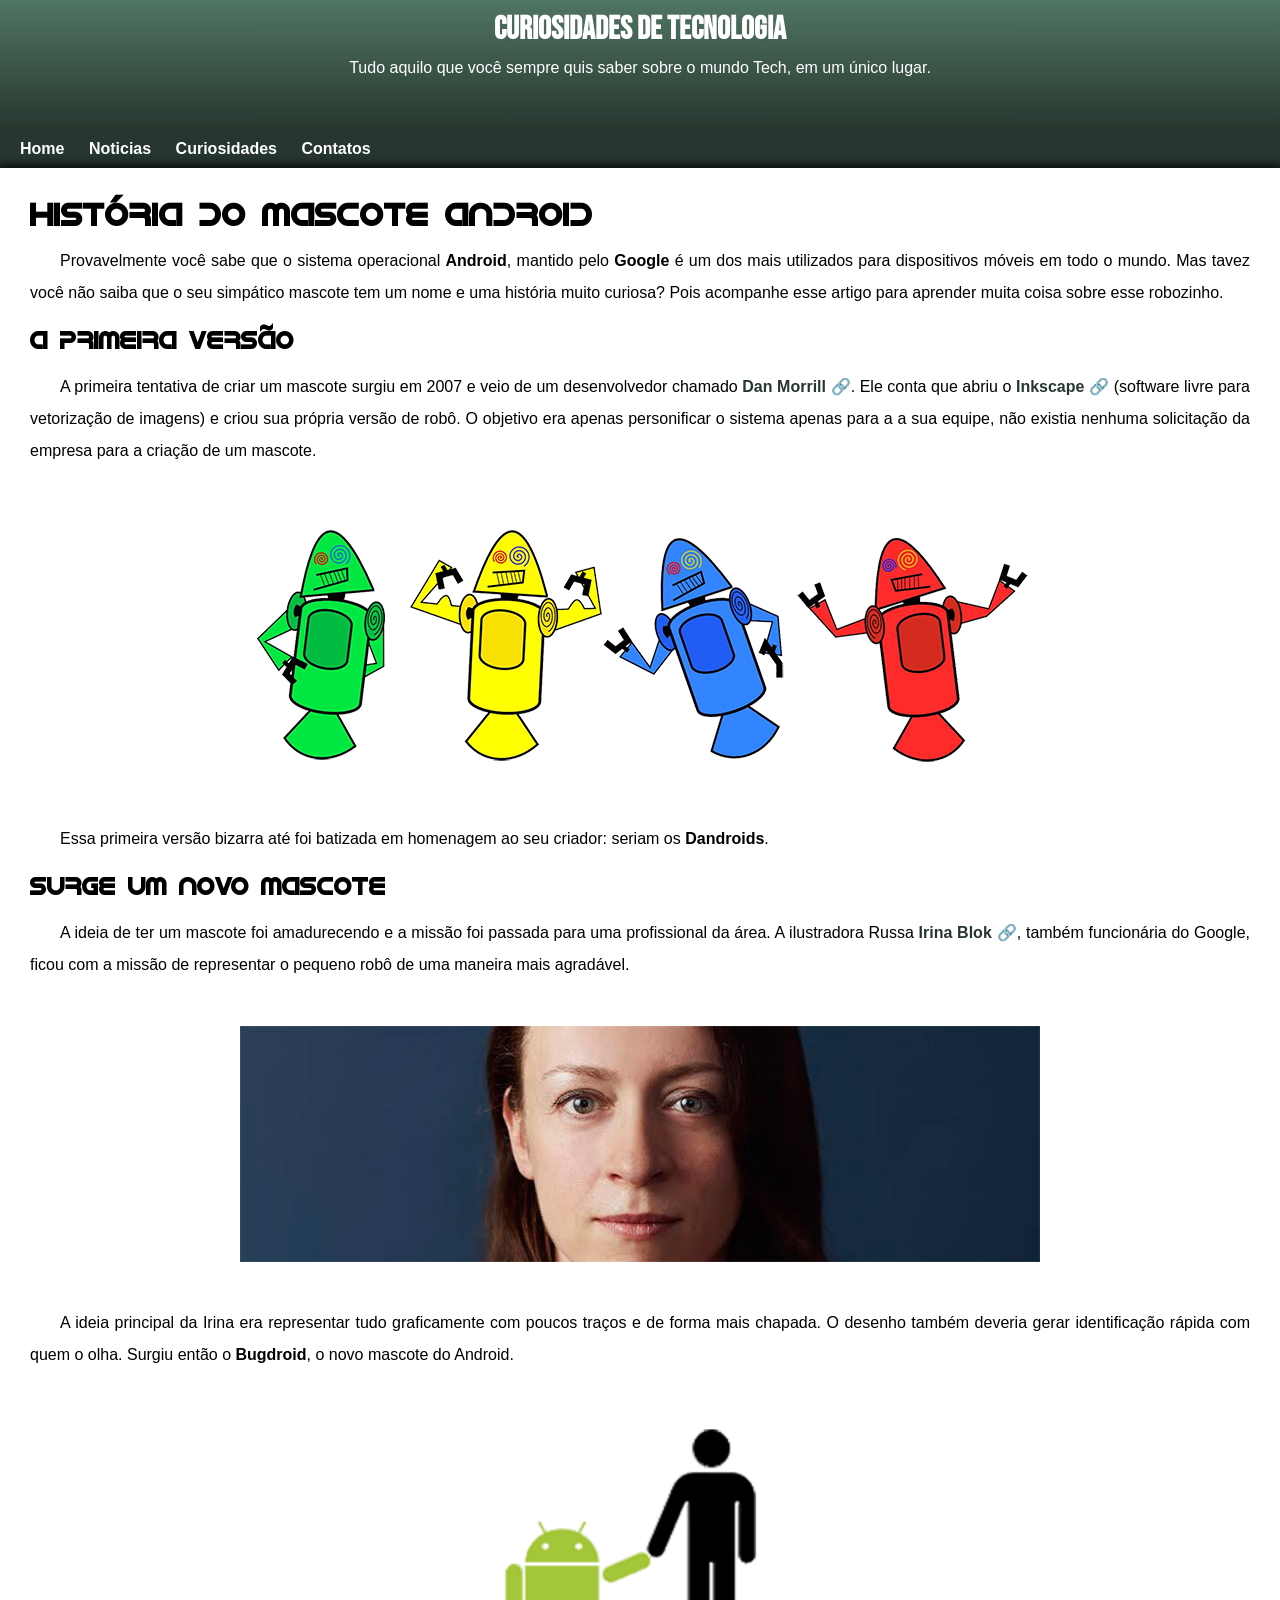
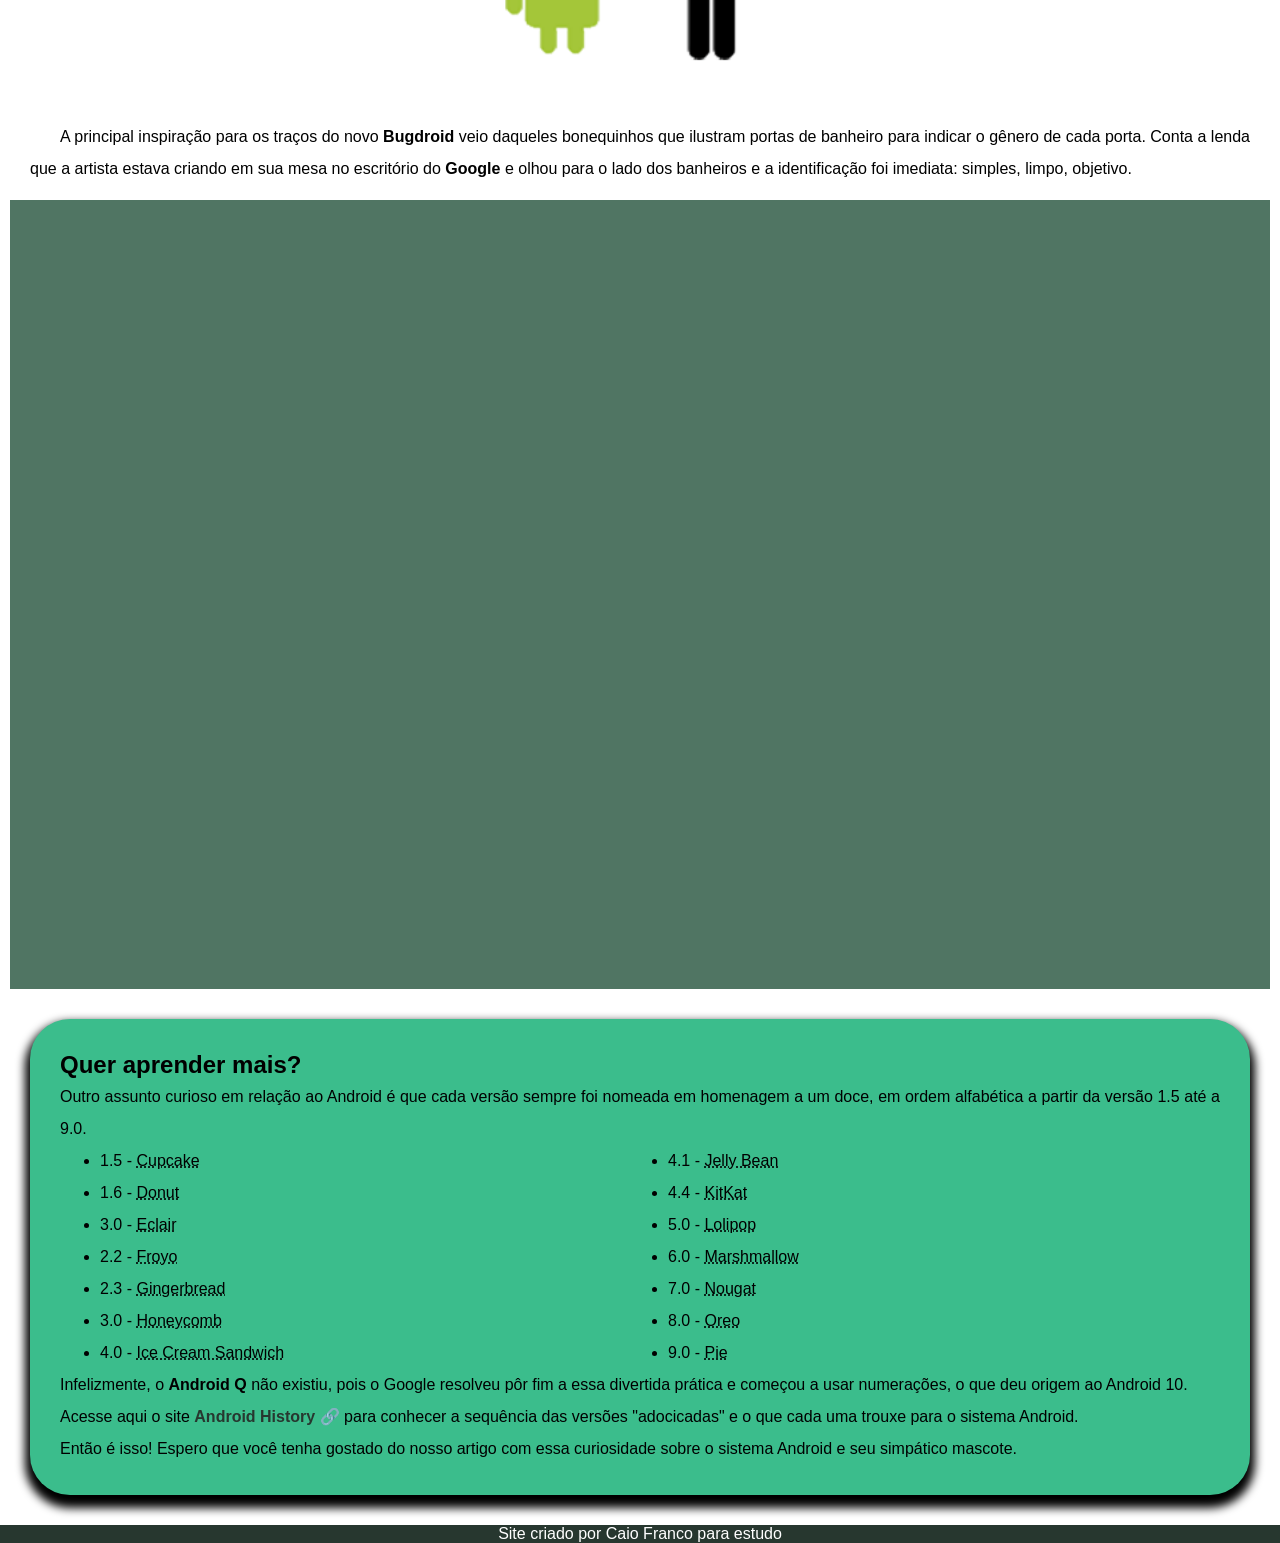
==== commit 118fe600: "contatos" ====
--- a/index.html
+++ b/index.html
@@ -22,7 +22,7 @@
         <a href="#">Home</a>
         <a href="#">Noticias</a>
         <a href="#">Curiosidades</a>
-        <a href="#">Contato</a>
+        <a href="#">Contatos</a>
     </nav>
 
     <main>
--- a/estilo/style.css
+++ b/estilo/style.css
@@ -27,7 +27,7 @@
 
 body{
     background-color: #faebd7;
-    margin: auto;
+    margin: auto;  
     font-family: var(--fonte-padrao);
 }
 
@@ -36,7 +36,7 @@
     margin: 0px;
     padding: 0px;
     height: 130px;
-    width: 100%;
+    max-width: 100%;
     
 }
 
@@ -79,7 +79,7 @@
 }
 
 main{
-    min-width: 400px;
+    min-width: 300px;
     max-width: 1500px;
     margin: auto;
     padding: 30px;
@@ -135,17 +135,17 @@
 }
 
 #dandroid{
-    display: block;
+    display: flex;
     margin: auto;
 }
 
 #irina{
-    display: block;
+    display: flex;
     margin: auto;
 }
 
 #bugdroid{
-    display: block;
+    display: flex;
     margin: auto;
     max-width: 400px;
     width: 100%;
@@ -160,7 +160,7 @@
 
 aside{
     background-color: #3BBD8C;    
-    min-width: 300px;
+    min-width: 200px;
     max-width: 1500px;
     margin: auto;
     padding: 30px;
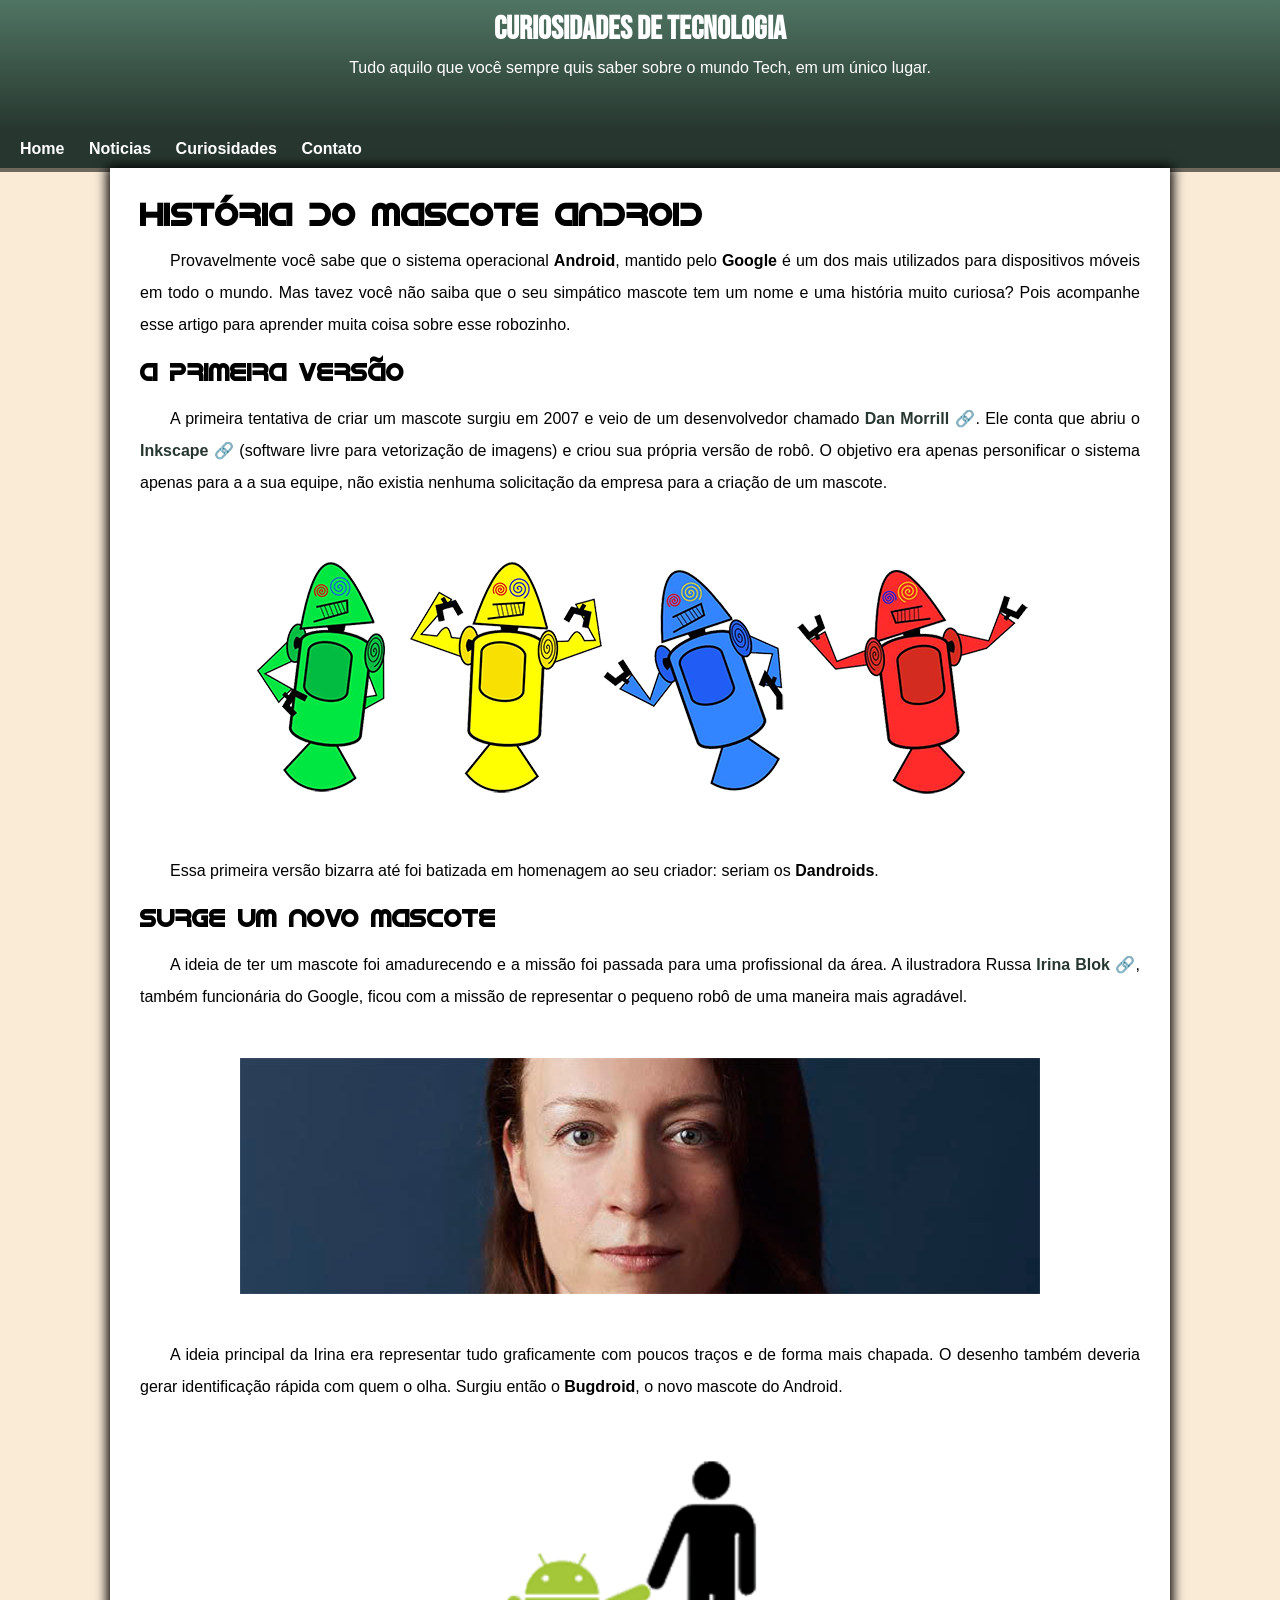
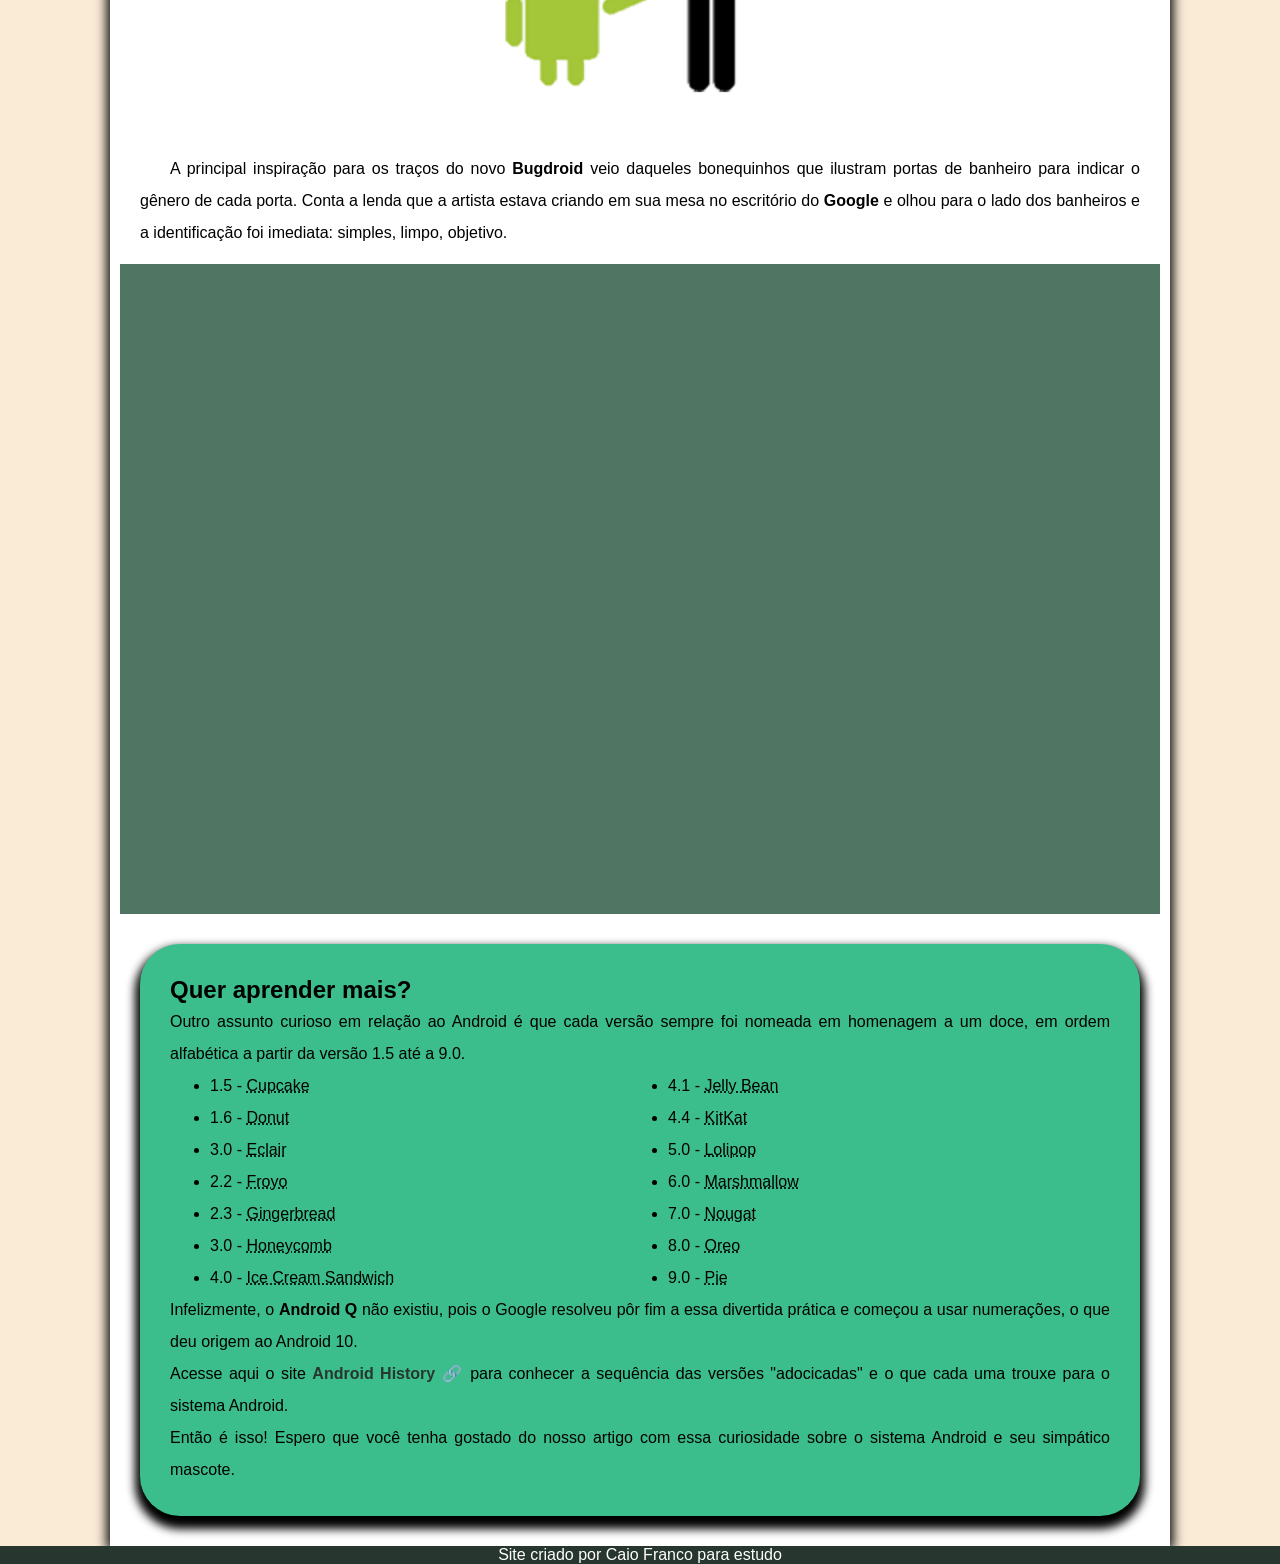
==== commit 4a8e521e: "mudança width" ====
--- a/index.html
+++ b/index.html
@@ -22,7 +22,7 @@
         <a href="#">Home</a>
         <a href="#">Noticias</a>
         <a href="#">Curiosidades</a>
-        <a href="#">Contatos</a>
+        <a href="#">Contato</a>
     </nav>
 
     <main>
--- a/estilo/style.css
+++ b/estilo/style.css
@@ -41,8 +41,7 @@
 }
 
 header>h1{
-    color: white;
-    margin-top: 0px;
+    color: white;    
     padding: 10px;
     font-family: var(--fonte-destaque);
     text-align: center;
@@ -80,7 +79,7 @@
 
 main{
     min-width: 300px;
-    max-width: 1500px;
+    max-width: 1000px;
     margin: auto;
     padding: 30px;
     
@@ -161,7 +160,7 @@
 aside{
     background-color: #3BBD8C;    
     min-width: 200px;
-    max-width: 1500px;
+    max-width: 1000px;
     margin: auto;
     padding: 30px;
     border-radius: 40px;
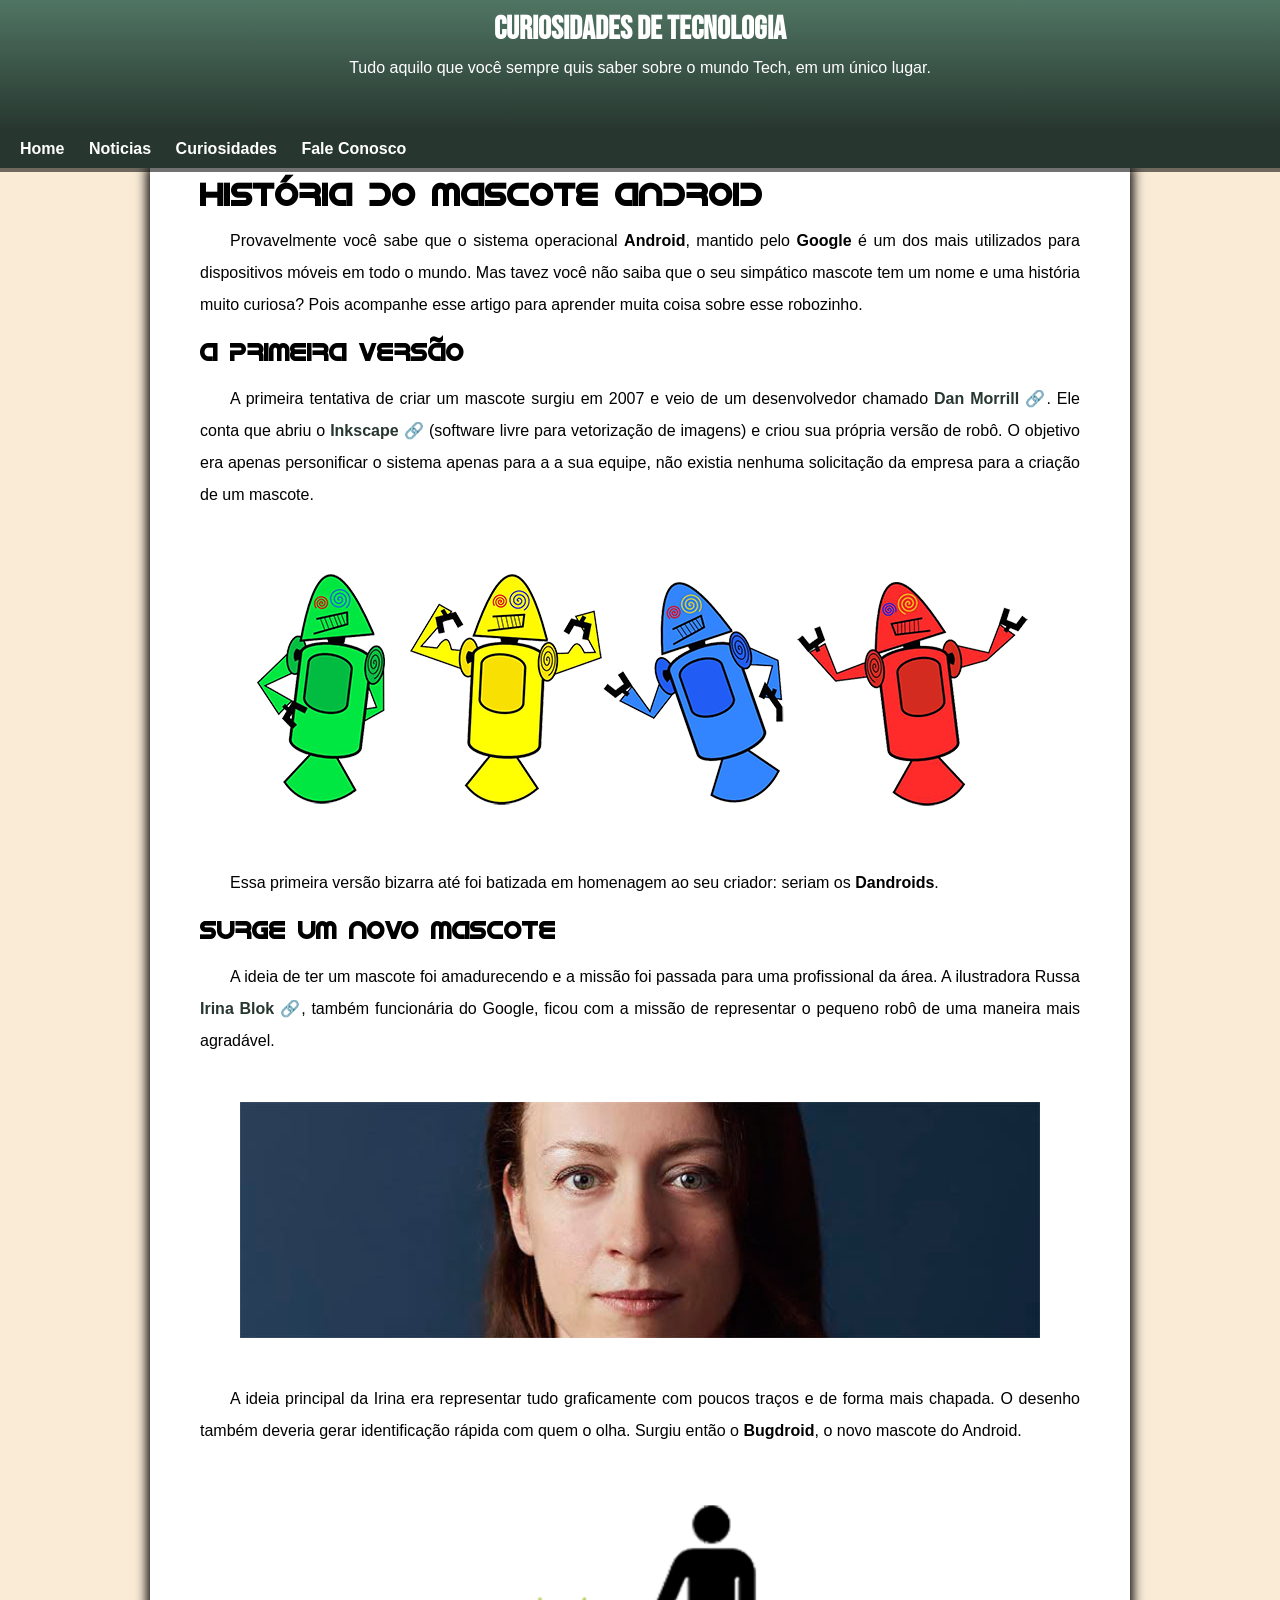
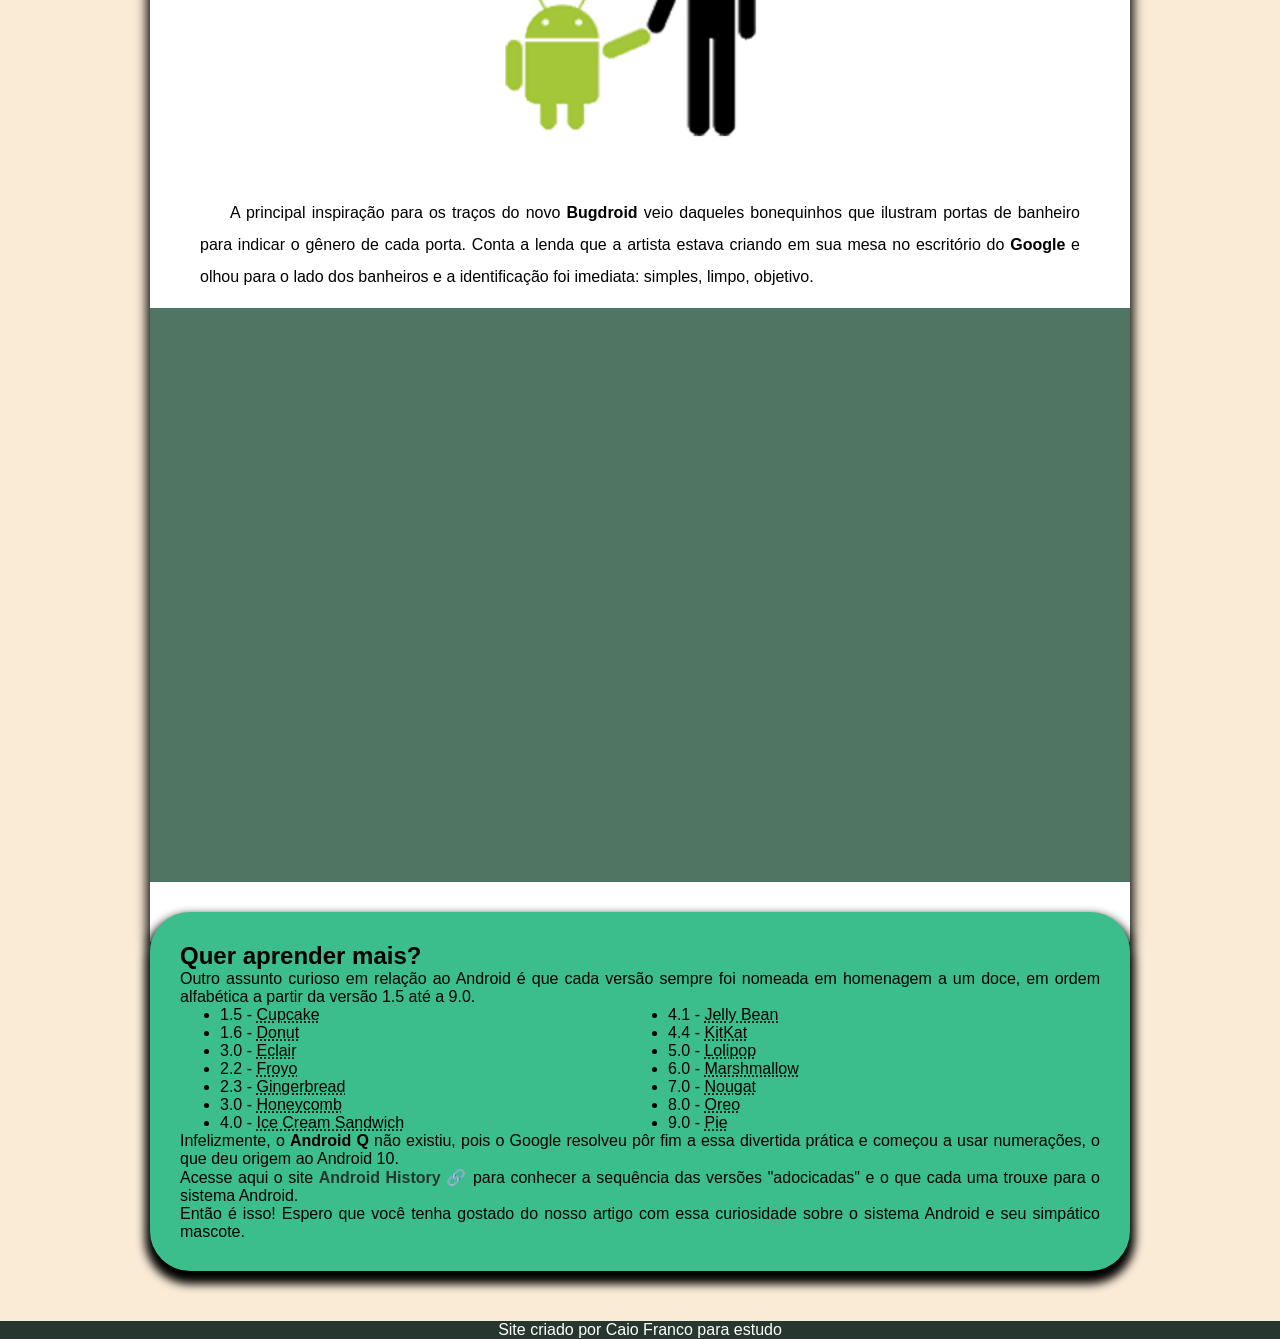
==== commit 61b214ce: "att position top" ====
--- a/index.html
+++ b/index.html
@@ -4,12 +4,12 @@
     <meta charset="UTF-8">
     <meta name="viewport" content="width=device-width, initial-scale=1.0">
     <title>Como surgiu o mascote do Android</title>
-    <link rel="shortcut icon" href="imagens/favicon.ico" type="image/x-icon">
+    <link rel="shortcut icon" href="favicon.ico" type="image/x-icon">
     <link rel="stylesheet" href="estilo/style.css">
 
 </head>
 <body>
-    <a href=""></a>
+    
     <header>
         <h1>CURIOSIDADES DE TECNOLOGIA</h1>
         
@@ -22,7 +22,7 @@
         <a href="#">Home</a>
         <a href="#">Noticias</a>
         <a href="#">Curiosidades</a>
-        <a href="#">Contato</a>
+        <a href="#">Fale Conosco</a>
     </nav>
 
     <main>
@@ -34,18 +34,18 @@
 
         <p>A primeira tentativa de criar um mascote surgiu em 2007 e veio de um desenvolvedor chamado <a href="https://androidcommunity.com/dan-morrill-shows-us-the-android-mascot-that-almost-was-20130103/" target="_blank">Dan Morrill &#x1F517</a>. Ele conta que abriu o <a href="https://inkscape.org/pt-br/" target="_blank">Inkscape &#x1F517</a> (software livre para vetorização de imagens) e criou sua própria versão de robô. O objetivo era apenas personificar o sistema apenas para a a sua equipe, não existia nenhuma solicitação da empresa para a criação de um mascote.</p>
 
-        <img id="dandroid" src="imagens/dan-droids.png" alt="png">
+        <img id="dandroid" src="dan-droids.png" alt="png">
         <p>Essa primeira versão bizarra até foi batizada em homenagem ao seu criador: seriam os <strong>Dandroids</strong>.</p>
 
         <h2>SURGE UM NOVO MASCOTE</h2>
 
         <p>A ideia de ter um mascote foi amadurecendo e a missão foi passada para uma profissional da área. A ilustradora Russa <a href="https://www.irinablok.com/" target="_blank">Irina Blok &#x1F517</a>, também funcionária do Google, ficou com a missão de representar o pequeno robô de uma maneira mais agradável.</p>
 
-        <img id="irina" src="imagens/irina-blok.jpg" alt="jpg">
+        <img id="irina" src="irina-blok.jpg" alt="jpg">
 
         <p>A ideia principal da Irina era representar tudo graficamente com poucos traços e de forma mais chapada. O desenho também deveria gerar identificação rápida com quem o olha. Surgiu então o <strong>Bugdroid</strong>, o novo mascote do Android.</p>
 
-        <img id="bugdroid" src="imagens/bugdroid.png" alt="png">
+        <img id="bugdroid" src="bugdroid.png" alt="png">
 
         <p>A principal inspiração para os traços do novo <strong>Bugdroid</strong> veio daqueles bonequinhos que ilustram portas de banheiro para indicar o gênero de cada porta. Conta a lenda que a artista estava criando em sua mesa no escritório do <strong>Google</strong> e olhou para o lado dos banheiros e a identificação foi imediata: simples, limpo, objetivo.</p>
 
@@ -53,41 +53,42 @@
             <iframe width="560" height="315" src="https://www.youtube.com/embed/l2UDgpLz20M?si=P1Lf-jUc2yl-csrR" title="YouTube video player" frameborder="0" allow="accelerometer; autoplay; clipboard-write; encrypted-media; gyroscope; picture-in-picture; web-share" allowfullscreen></iframe>
         </div>
 
-        <aside>
+    </main>
+
+    <aside>
        
-            <h1>Quer aprender mais?</h1>
-    
-            <p>Outro assunto curioso em relação ao Android é que cada versão sempre foi nomeada em homenagem a um doce, em ordem alfabética a partir da versão 1.5 até a 9.0.</p>
-    
-            
-            <ul>
-                <li>1.5 - <abbr title="Bolo de Copo">Cupcake</abbr></li>
-                <li>1.6 - <abbr title="Rosquinha">Donut</abbr></li>
-                <li>3.0 - <abbr title="Bomba">Eclair</abbr></li>
-                <li>2.2 - <abbr title="Iogurte Congelado">Froyo</abbr></li>
-                <li>2.3 - <abbr title="Biscoito de Gengibre">Gingerbread</abbr></li>
-                <li>3.0 - <abbr title="Favo de Mel">Honeycomb</abbr></li>
-                <li>4.0 - <abbr title="Sanduiche de Sorvete">Ice Cream Sandwich</abbr></li>
-                <li>4.1 - <abbr title="Jujuba">Jelly Bean</abbr></li>
-                <li>4.4 - <abbr title="KitKat">KitKat</abbr></li>
-                <li>5.0 - <abbr title="Pirulito">Lolipop</abbr></li>
-                <li>6.0 - <abbr title="Marshmallow">Marshmallow</abbr></li>
-                <li>7.0 - <abbr title="Torrone">Nougat</abbr></li>
-                <li>8.0 - <abbr title="Oreo">Oreo</abbr></li>
-                <li>9.0 - <abbr title="Torta">Pie</abbr></li>
-            </ul>
-    
-            <p>Infelizmente, o <strong>Android Q</strong> não existiu, pois o Google resolveu pôr fim a essa divertida prática e começou a usar numerações, o que deu origem ao Android 10.
-            </p>
-    
-            <p>Acesse aqui o site <a href="https://www.android.com/intl/en_uk/" target="_blank">Android History &#x1F517</a> para conhecer a sequência das versões "adocicadas" e o que cada uma trouxe para o sistema Android.</p>
-            
+        <h1>Quer aprender mais?</h1>
+
+        <p>Outro assunto curioso em relação ao Android é que cada versão sempre foi nomeada em homenagem a um doce, em ordem alfabética a partir da versão 1.5 até a 9.0.</p>
+
+        
+        <ul>
+            <li>1.5 - <abbr title="Bolo de Copo">Cupcake</abbr></li>
+            <li>1.6 - <abbr title="Rosquinha">Donut</abbr></li>
+            <li>3.0 - <abbr title="Bomba">Eclair</abbr></li>
+            <li>2.2 - <abbr title="Iogurte Congelado">Froyo</abbr></li>
+            <li>2.3 - <abbr title="Biscoito de Gengibre">Gingerbread</abbr></li>
+            <li>3.0 - <abbr title="Favo de Mel">Honeycomb</abbr></li>
+            <li>4.0 - <abbr title="Sanduiche de Sorvete">Ice Cream Sandwich</abbr></li>
+            <li>4.1 - <abbr title="Jujuba">Jelly Bean</abbr></li>
+            <li>4.4 - <abbr title="KitKat">KitKat</abbr></li>
+            <li>5.0 - <abbr title="Pirulito">Lolipop</abbr></li>
+            <li>6.0 - <abbr title="Marshmallow">Marshmallow</abbr></li>
+            <li>7.0 - <abbr title="Torrone">Nougat</abbr></li>
+            <li>8.0 - <abbr title="Oreo">Oreo</abbr></li>
+            <li>9.0 - <abbr title="Torta">Pie</abbr></li>
+        </ul>
+
+        <p>Infelizmente, o <strong>Android Q</strong> não existiu, pois o Google resolveu pôr fim a essa divertida prática e começou a usar numerações, o que deu origem ao Android 10.
+        </p>
+
+        <p>Acesse aqui o site <a href="https://www.android.com/intl/en_uk/" target="_blank">Android History &#x1F517</a> para conhecer a sequência das versões "adocicadas" e o que cada uma trouxe para o sistema Android.</p>
         
     
-            <p>Então é isso! Espero que você tenha gostado do nosso artigo com essa curiosidade sobre o sistema Android e seu simpático mascote.</p>
-        </aside>
-    </main>
-    
+
+        <p>Então é isso! Espero que você tenha gostado do nosso artigo com essa curiosidade sobre o sistema Android e seu simpático mascote.</p>
+    </aside>
+
     <footer id="criador">
         <p>Site criado por Caio Franco para estudo</p>
     </footer>
--- a/estilo/style.css
+++ b/estilo/style.css
@@ -27,7 +27,7 @@
 
 body{
     background-color: #faebd7;
-    margin: auto;  
+    margin: auto;
     font-family: var(--fonte-padrao);
 }
 
@@ -36,12 +36,13 @@
     margin: 0px;
     padding: 0px;
     height: 130px;
-    max-width: 100%;
+    width: 100%;
     
 }
 
 header>h1{
-    color: white;    
+    color: white;
+    margin-top: 0px;
     padding: 10px;
     font-family: var(--fonte-destaque);
     text-align: center;
@@ -59,7 +60,9 @@
     text-align: left;
     background-color: #27372F;
     box-shadow: 0px 2px 0px 2px rgba(0, 0, 0, 0.556);
-    
+    position: sticky;
+    top: 0;
+    z-index: 1;
 }
 
 nav > a{  
@@ -78,10 +81,8 @@
 }
 
 main{
-    min-width: 300px;
-    max-width: 1000px;
-    margin: auto;
-    padding: 30px;
+    padding: 10px 50px 30px 50px;
+    margin: 0px 150px 0px 150px;
     
     background-color: white;
     box-shadow: 0px 1px 11px 3px black;
@@ -120,7 +121,7 @@
 
 div.video{
     background-color: var(--cor02);    
-    margin: 0px -20px 30px -20px;
+    margin: 0px -50px 30px -50px;
     padding: 20px;
     padding-bottom: 63%;
     position: relative;
@@ -134,17 +135,17 @@
 }
 
 #dandroid{
-    display: flex;
+    display: block;
     margin: auto;
 }
 
 #irina{
-    display: flex;
+    display: block;
     margin: auto;
 }
 
 #bugdroid{
-    display: flex;
+    display: block;
     margin: auto;
     max-width: 400px;
     width: 100%;
@@ -159,9 +160,7 @@
 
 aside{
     background-color: #3BBD8C;    
-    min-width: 200px;
-    max-width: 1000px;
-    margin: auto;
+    margin: -30px 150px 50px 150px;
     padding: 30px;
     border-radius: 40px;
     box-shadow: 0px 8px 10px 5px black;
